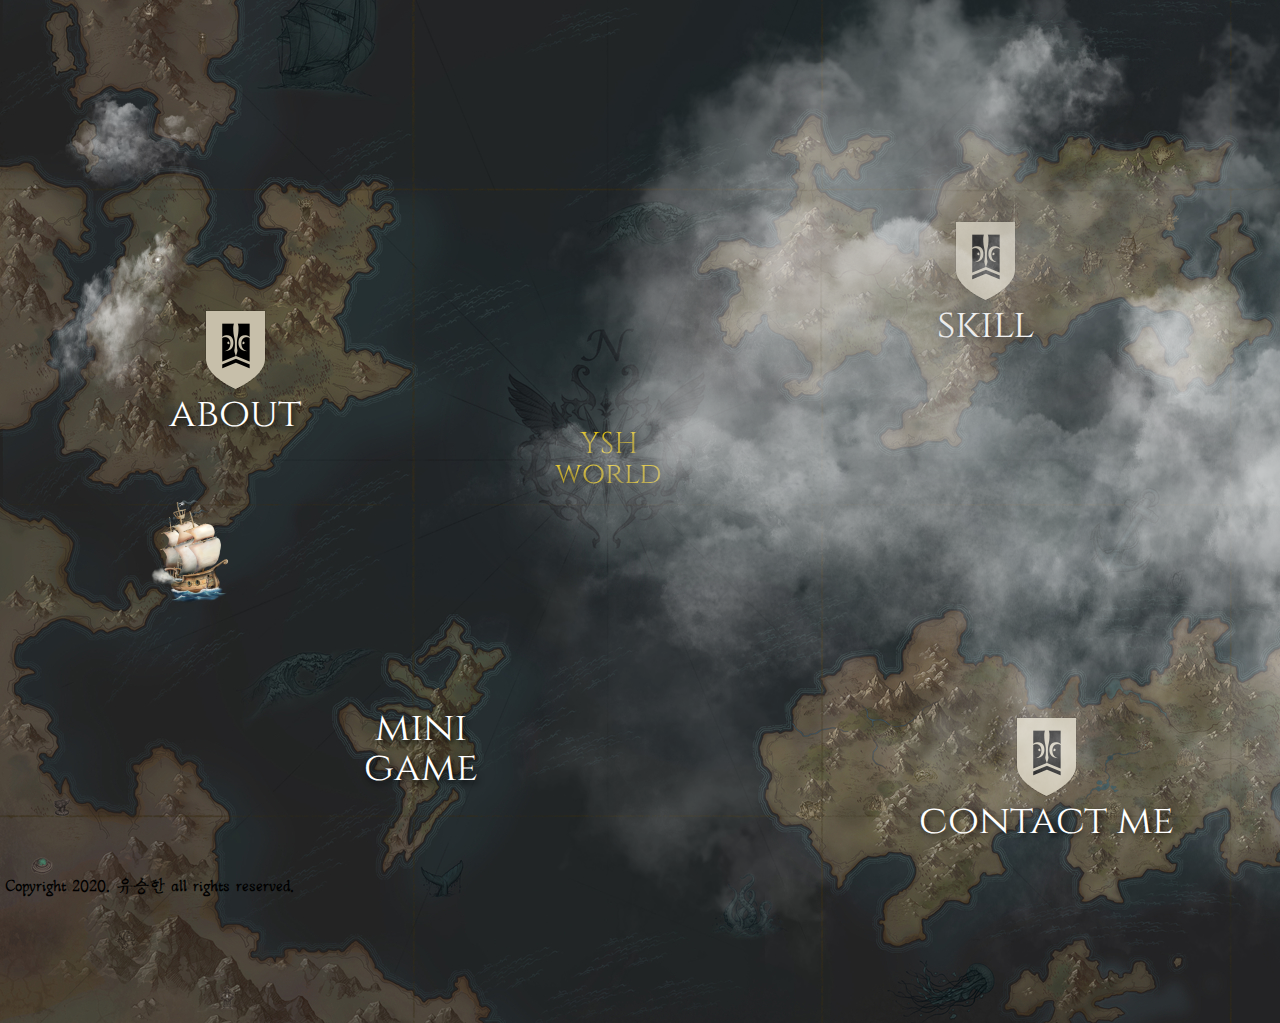
==== main.html @ fbf9bd2c "Main portfolio" ====
<!DOCTYPE html>
<html lang="ko">
<head>
  <meta charset="UTF-8">
	<meta name="viewport" content="width=device-width, initial-scale=1.0">
	<meta http-equiv="X-UA-Compatible" content="IE=9">
	<meta http-equiv="x-ua-Compatible" content="ie=edge">
	<title>유승한 포트폴리오</title>
	<link rel="stylesheet" href="css/index.css">
	<link rel="stylesheet" href="css/reset.css">
	<script src="js/jquery-3.5.1.js"></script>
</head>
<body>
	<div class="desktop">
		<div class="yoo">
			YSH<br>
			world
		</div> <!-- // yoo -->
		<div class="about_map common">
			<div class="logo">
				<div class="mark">
					<img src="img/skill_sym.png" alt="">
				</div>
				<span class="text">
					about
				</span>
			</div>
		</div> <!-- // about_map-->
		<div class="about_modal_wrap modal_wrap">
			<svg>
				<rect width="1024" height="800" fill="none">
			</svg>
			<div class="modal">
				<span class="close"></span>
				<div class="contents_text">
					<div class="real_contents_box">
						<div class="face_name_wrap">
							<div class="face">
								<div class="pin">
									<img src="img/pin.png" alt="">
								</div>
								<img src="img/me.jpg" alt="">
							</div>
							<div class="name">
								유승한<br>
								1996.09.24<br>
								강원도 춘천시
							</div>
						</div> <!-- // face_name_wrap -->
						<div>
							저는 어쩌구 저쩌구~
						</div>
					</div>
				</div> <!-- // contents_text -->
				<div class="compass">
					<img src="img/compass4.png" alt="">
				</div>
			</div> <!-- // modal -->
		</div> <!-- // about_modal_wrap -->
		<div class="skill_map common">
			<div class="logo">
				<div class="mark">
					<img src="img/skill_sym.png" alt="">
				</div>
				<span class="text">
					skill
				</span>
			</div>
		</div> <!-- // skill_map -->
		<div class="skill_modal_wrap modal_wrap">
			<div class="modal">
				<span class="close"></span>
				<div class="skill_contents contents_text">
					<div class="real_contents_box">
						<div class="html_skill skill_logo_wrap">
							<div class="skill_logo">
								<img src="img/html_logo2.png" alt="">
							</div>
							<p>시맨틱 태그 및 기타 알맞은 태그를 사용해 홈페이지의 기본 뼈대를 능숙히 설계할 수 있습니다.</p>
						</div>
						<div class="css_skill skill_logo_wrap">
							<div class="skill_logo">
								<img src="img/css_logo2.png" alt="">
							</div>
							<p>속성과 선택자를 정확히 이해하고 사용하며 미디어 쿼리를 이용한 반응형 홈페이지를 제작할 수 있습니다. 변수를 사용할 수 있습니다.</p>
						</div>
						<div class="javascript_skill skill_logo_wrap">
							<div class="skill_logo">
								<img src="img/js_logo2.png" alt="">
							</div>
							<p>기본적인 제어문, 연산자, 메소드, 프로퍼티, 객체 등을 이해하고 있으며 알맞게 활용할 수 있습니다.</p>
						</div>
						<div class="jquery_skill skill_logo_wrap">
							<div class="skill_logo">
								<img src="img/jquery_logo2.png" alt="">
							</div>
							<p>각종 선택자, 이벤트, 체이닝, 트래버싱을 이해하며 알맞게 활용할 수 있습니다.</p>
						</div>
						<div class="etc_skill skill_logo_wrap">
							<div class="skill_logo">
								<img src="img/etc_logo4.png" alt="">
							</div>
							<p>MDN, javascript.info, w3school</p>
						</div>
					</div> <!-- // real_contents_box-->
				</div> <!-- // skill_contents -->
				<div class="compass">
					<img src="img/compass4.png" alt="">
				</div>
			</div> <!-- // modal -->
		</div> <!-- // skill_modal_wrap -->
		<div class="works_map common">
			<div class="logo">
				<div class="mark">
					<img src="img/skill_sym.png" alt="">
				</div>
				<span class="text">
					works
				</span>
			</div>
		</div> <!-- // works_map -->
		<div class="works_modal_wrap modal_wrap">
			<svg>
				<rect width="1024" height="800" fill="none">
			</svg>
			<div class="modal">
				<span class="close"></span>
				<div class="works_contents contents_text">
					<div class="real_contents_box">
						<div class="pharmicell_wrap works_common">
							<div class="pharmicell_img">
								<img src="" alt="">
							</div>
							<div class="pharmicell_text">
								<p>파미셀 주식회사</p>
								<p>바이오 회사인 파미셀의 홈페이지를 리뉴얼 하였습니다.</p>
							</div>
						</div>
						<div class="youth_wrap works_common">
							<div class="youth_img">
								<img src="" alt="">
							</div>
							<div class="youth_text">
								<p>YOUTH 피부과 의원</p>
								<p>가상의 피부과 병원인 YOUTH 피부과의 홈페이지를 만들었습니다.</p>
							</div>
						</div>
						<div class="restaurant_wrap works_common">
							<div class="restaurant_img">
								<img src="" alt="">
							</div>
							<div class="restaurant_text">
								<p>레스토랑 제목</p>
								<p>레스토랑 내용</p>
							</div>
						</div>
					</div> <!-- // real_contents_box -->
				</div> <!-- // works_contents -->
				<div class="compass">
					<img src="img/compass4.png" alt="">
				</div>
			</div> <!-- // modal -->
		</div> <!-- // works_modal_wrap -->
		<div class="contact_map common">
			<div class="logo">
				<div class="mark">
					<img src="img/skill_sym.png" alt="">
				</div>
				<span class="text">
					contact me
				</span>
			</div>
		</div> <!-- // contact_map -->
		<div class="contact_modal_wrap modal_wrap">
			<div class="modal">
				<span class="close"></span>
				<div class="contact_contents contents_text">
					<div class="real_contents_box">
						<a href="tel:010-3569-9531">
							<div class="contact_contents_imgbox">
								<img src="img/call_icon.png" alt="">
							</div>
							<span>010-3569-9531</span>
						</a>
						<a href="mailto:ushan24@naver.com">
							<div class="contact_contents_imgbox">
								<img src="img/email_icon.png" alt="">
							</div>
							<span>ushan24@naver.com</span>
						</a>
					</div>
				</div>
				<div class="compass">
					<img src="img/compass4.png" alt="">
				</div>
			</div> <!-- // modal-->
		</div> <!-- // contact_modal_wrap -->
		<div class="minigame_map common">
			<div class="logo">
				<span class="text">
					mini<br>game
				</span>
			</div>
		</div> <!-- // minigame_map -->
		<div class="minigame_modal_wrap modal_wrap">
			<div class="modal">
				<span class="close"></span>
				<div class="minigame_contents contents_text">
					<div class="mole_game">
						<div>
							<img src="" alt="">
						</div>
						<p>두더지잡기</p>
					</div>
					<div class="updown_game">
						<div>
							<img src="" alt="">
						</div>
						<p>업다운</p>
					</div>
					<div class="maze_game">
						<div>
							<img src="" alt="">
						</div>
						<p>미로탈출</p>
					</div>
				</div>
				<div class="compass">
					<img src="img/compass4.png" alt="">
				</div>
			</div> <!-- // modal -->
		</div> <!-- // minigame_modal_wrap -->
		<div class="cloud cloud1">
			<img src="img/cloud4.png" alt="">
		</div>
		<div class="cloud cloud2">
			<img src="img/cloud5.png" alt="">
		</div>
		<div class="cloud cloud3">
			<img src="img/cloud6.png" alt="">
		</div>
		<div class="cloud cloud4">
			<img src="img/cloud4.png" alt="">
		</div>
		<div class="cloud cloud5">
			<img src="img/cloud5.png" alt="">
		</div>
		<div class="cloud cloud6">
			<img src="img/cloud6.png" alt="">
		</div>
		<div class="shark">
			<img src="img/shark.png" alt="">
		</div>
		<div class="ship">
			<img src="img/ship.png" alt="">
		</div>
		<p class="copy">Copyright 2020. 유승한 all rights reserved.</p>
	</div> <!--// desktop html-->
	<!-- phone & tablet html -->
	<div class="phone_tablet">
		<div class="phone_tablet_wrap">
			<div class="alert">
				<p>본 사이트는 PC 크롬브라우저로 보는 것을 권장합니다.</p>
				<span>
					<img src="img/alert_close_btn.png" alt="">
				</span>
			</div> <!-- // alert -->
			<section class="m_intro">
				<h2>인트로영역</h2>
				인트로영역
			</section>
			<section class="m_about">
				<h2>about 섹션</h2>
				<h3>About</h3>
				<div class="m_about_face_wrap">
					<div class="m_about_face">
						<img src="img/me.JPG" alt="">
					</div>
					<div class="m_about_face_text">
						유승한<br>
						1996.09.24<br>
						강원도 춘천시 거주
					</div>
				</div>
				<div class="m_about_text_wrap">
					<p>아아</p>
					<p>아아</p>
					<p>아아</p>
					<p>아아</p>
				</div>
				<div class="scope">
					<img src="img/scope2.png" alt="">
				</div>
			</section> <!-- // about-->
			<section class="m_skill">
				<h2>skill 섹션</h2>
				<h3>Skill</h3>
				<div class="m_skill_contents_wrap">
					<div class="m_skill_contents_icon">
						<img src="img/html_logo.png" alt="">
					</div>
					<div class="m_skill_contents_text">
						<p>시맨틱 태그 및 기타 알맞은 태그를 사용해 홈페이지의 기본 뼈대를 능숙히 설계할 수 있습니다.</p>
					</div>
				</div>
				<div class="m_skill_contents_wrap">
					<div class="m_skill_contents_icon">
						<img src="img/css_logo.png" alt="">
					</div>
					<div class="m_skill_contents_text">
						<p>속성과 선택자를 정확히 이해하고 사용하며 미디어 쿼리를 이용한 반응형 홈페이지를 제작할 수 있습니다. 변수를 사용할 수 있습니다.</p>
					</div>
				</div>
				<div class="m_skill_contents_wrap">
					<div class="m_skill_contents_icon">
						<img src="img/js_logo.png" alt="">
					</div>
					<div class="m_skill_contents_text">
						<p>기본적인 제어문, 연산자, 메소드, 프로퍼티, 객체 등을 이해하고 있으며 알맞게 활용할 수 있습니다.</p>
					</div>
				</div>
				<div class="m_skill_contents_wrap">
					<div class="m_skill_contents_icon">
						<img src="img/jquery_logo.png" alt="">
					</div>
					<div class="m_skill_contents_text">
						<p>각종 선택자, 이벤트, 체이닝, 트래버싱을 이해하며 알맞게 활용할 수 있습니다.</p>
					</div>
				</div>
				<div class="m_skill_contents_wrap">
					<div class="m_skill_contents_icon">
						<img src="img/etc_logo3.png" alt="">
					</div>
					<div class="m_skill_contents_text">
						<p>git 사용 가능</p>
					</div>
				</div>
			</section> <!-- // skill -->
			<section class="m_works">
				<h2>works 섹션</h2>
				<h3>Works</h3>
				<div class="m_works_contents_wrap">
					<div class="m_works_contents_img">
						<img src="http://placehold.it/400x400" alt="">
					</div>
					<div class="m_works_contents_text">
						파미셀
					</div>
				</div>
				<div class="m_works_contents_wrap">
					<div class="m_works_contents_text">
						YOUTH
					</div>
					<div class="m_works_contents_img">
						<img src="http://placehold.it/400x400" alt="">
					</div>
				</div>
				<div class="m_works_contents_wrap">
					<div class="m_works_contents_img">
						<img src="http://placehold.it/400x400" alt="">
					</div>
					<div class="m_works_contents_text">
						레스토랑
					</div>
				</div>
			</section> <!-- // works -->
			<section class="m_contact">
				<h2>contact 섹션</h2>
				<h3>Contact Me</h3>
				<div class="m_contact_contents_wrap">
					<a href="tel:010-3569-9531">
						<div class="m_contact_contents_imgbox">
							<img src="img/call_icon.png" alt="">
						</div>
						<span>010-3569-9531</span>
					</a>
					<a href="mailto:ushan24@naver.com">
						<div class="m_contact_contents_imgbox">
							<img src="img/email_icon.png" alt="">
						</div>
						<span>ushan24@naver.com</span>
					</a>
				</div>
			</section> <!-- // contact -->
			<section class="m_footer">
				<h2>푸터영역</h2>
				<p>감사합니다</p>
				<p>Copyright 2020. 유승한 all rights reserved.</p>
				<div class="book_pen">
					<img src="img/book_pen2.png" alt="">
				</div>
			</section>
		</div> <!-- // phone_tablet_wrap-->
	</div>
	<!-- // phone & tablet html -->
<script src="js/index.js"></script>
</body>
</html>
---- css/index.css ----
@charset 'utf-8';
.phone_tablet {
  display: none;
}
html, body {
  background: url(../img/realmap.png) no-repeat;
  overflow: hidden;
}
.yoo {
  position: absolute;
  top: 429px;
  left: 555px;
  font-size: 30px;
  text-align: center;
  text-shadow: 2px 3px 5px #000;
  background: linear-gradient(90deg, #ffd700, #ccac00, #6e5d00);
  background-size: 600% 600%;
  background-clip: text;
  -webkit-background-clip: text;
  color: transparent;
  cursor: default;
  transition: 1s;
  animation: textani 3s ease infinite;
}
.yoo:hover {
  transform: scaleX(-1) scaleY(-1);
}
@keyframes textani {
  0% { background-position:0% 50%; }
  50% { background-position:100% 50%; }
  100% { background-position:0% 50%; }
}
/* 각 맵의 이미지와 위치 */
.about_map {
  background: url(../img/aboutme.png) no-repeat;
  top: 173px;
  left: 59px;
  width: 352px;
  height: 398px;
}
.skill_map {
  background: url(../img/skill.png) no-repeat;
  width: 574px;
  height: 334px;
  top: 116px;
  left: 698px;
}
.works_map {
  background: url(../img/works.png) no-repeat;
  width: 361px;
  height: 587px;
  top: 221px;
  left: 1559px;
}
.contact_map {
  background: url(../img/contact.png) no-repeat;
  width: 574px;
  height: 336px;
  top: 611px;
  left: 759px;
}
.minigame_map {
  background: url(../img/minigame.png) no-repeat;
  width: 164px;
  height: 249px;
  top: 623px;
  left: 339px;
}
/* 각 맵의 텍스트와 로고 */
.yoo, .common .text {
  font-family: 'Cinzel'
}
.common {
  position: absolute;
  cursor: pointer;
  transition: .3s;
  display: flex;
  justify-content: center;
  align-items: center;
}
.common:hover {
  -webkit-filter: brightness(130%);
  filter: brightness(130%);
}
.common:hover .logo {
  transform: translateY(-10px);
}
.common .logo {
  text-align: center;
  transition: .3s;
}
.common .logo .text {
  color: #fff;
  text-shadow: 2px 3px 6px #000;
  font-size: 40px;
}
/* 모달 공통 속성 */
.close {
  position: absolute;
  top: 5px;
  left: -37px;
  cursor: pointer;
  background: url(../img/close.png);
  width: 32px;
  height: 32px;
}
.compass {
  position: absolute;
  bottom: 0;
  right: -100px;
  width: 300px;
  height: 300px;
  z-index: 6;
}
.compass img {
  width: 100%;
  height: 100%;
  transform: rotate(120deg);
}
.modal_wrap {
  position: fixed;
  top: 0;
  left: 0;
  width: 100%;
  height: 100%;
  z-index: 3;
  transform: scale(0);
  -ms-transform: scale(0);
}
.about_modal_wrap.modal_wrap_open, .works_modal_wrap.modal_wrap_open {
  transform: scale(1);
  -ms-transform: scale(1);
  animation: mwOpen 1s forwards;
}
@keyframes mwOpen{
  100% {background: rgba(0, 0, 0, 0.5);}
}
.about_modal_wrap.modal_wrap_close, .works_modal_wrap.modal_wrap_close { 
  transform: scale(1);
  animation: mwClose 1s .7s forwards;
  background: rgba(0, 0, 0, 0.5);
}
@keyframes mwClose {
  99.9% { transform: scale(1);}
  100% { background: transparent; transform: scale(0);}
}
.modal {
  position: fixed;
  top: 50%;
  left: 50%;
  transform: translate(-50%, -50%);
  font-size: 20px;
  width: 1024px;
  height: 800px;
  background: url(../img/modalback3.png) no-repeat center;
  z-index: 5;
  opacity: 0;
  line-height: 1.5;
}
.modal.modalOpen {
  top: 50%;
  left: 50%;
  transform: translate(-50%, -50%) scale(1);
  animation: onModal .5s .7s forwards;
}
@keyframes onModal {
  /*from {}*/
  to { opacity: 1;}
}
.contents_text {
  padding: 75px 70px;
}
.real_contents_box {
  width: 100%;
  height: 650px;
  overflow-y: scroll;
}
.about_modal_wrap svg, .works_modal_wrap svg {
  position: fixed;
  top: 50%;
  left: 50%;
  transform: translate(-50%, -50%);
  width: 1024px;
  height: 800px;
  z-index: 4;
}
.about_modal_wrap svg rect, .works_modal_wrap svg rect {
  stroke: #fff;
  stroke-width: 3px;
  stroke-dasharray: 3648;
  stroke-dashoffset: 3648;
}
.modal_wrap.svgOpen svg rect {
  animation: drawing .7s forwards;
}
@keyframes drawing {
  0% { stroke-dashoffset: 3648; }
  90% { stroke-dashoffset: 0; stroke-width: 3px;}
  100% { stroke-dashoffset: 0; stroke-width: 0;}
}
.modal_wrap.svgClose svg rect {
  animation: erasing .7s forwards;
}
@keyframes erasing {
  0% { stroke-dashoffset: 0; stroke-width: 3px;}
  90% { stroke-dashoffset: 3648; stroke-width: 3px;}
  100% { stroke-dashoffset: 3648; stroke-width: 0;}
}
.skill_modal_wrap.modal_wrap_open2, .contact_modal_wrap.modal_wrap_open2 {
  background: rgba(0, 0, 0, 0.5);
  transform: scale(1);
  animation: unfolding .7s;
}
@keyframes unfolding {
  0% { width: 0%; transform: scaleY(0.01);}
  50% { width: 100%; transform: scaleY(0.01);}
  100% { width: 100%; transform: scaleY(1);}
}
.skill_modal_wrap.modal_wrap_close2, .contact_modal_wrap.modal_wrap_close2 {
  background: rgba(0, 0, 0, 0.5);
  animation: folding .7s;
}
@keyframes folding {
  0% { width: 100%; transform: scaleY(1);}
  50% { width: 100%; transform: scaleY(0.01);}
  99.9% { background: rgba(0, 0, 0, 0.5);}
  100% { width: 0%; transform: scaleY(0.01); background: transparent;}
}
/* about */
.face_name_wrap {
  width: 100%;
  height: 300px;
  display: flex;
  justify-content: center;
  align-items: center;
}
.face {
  width: 200px;
  height: 200px;
  margin-right: 100px;
  position: relative;
}
.face .pin {
  position: absolute;
  top: 0;
  left: -10px;
  width: 50px;
  height: 50px;
  z-index: 6;
}
.face .pin img {
  width: 100%;
  cursor: pointer;
}
.face > img {
  width: 100%;
  height: 100%;
  object-fit: cover;
  filter: sepia(20%);
  box-shadow: 1px 1px 5px #333;
  transform-origin: 10% 10%;
}
.face.swing > img {
  animation: faceSwing 2s ease-in-out 1s forwards;
}
@keyframes faceSwing {
  20% { transform: rotate(60deg);}
  40% { transform: rotate(30deg);}
  60% { transform: rotate(50deg);}
  80% { transform: rotate(40deg);}
  100% { transform: rotate(45deg);}
}
/* skill */
.skill_logo_wrap {
  display: flex;
  align-items: center;
  justify-content: center;
  padding: 10px 0;
}
.skill_logo {
  width: 20%;
  height: 150px;
  display: flex;
  align-items: center;
  justify-content: center;
}
.skill_logo_wrap p {
  width: 80%;
  word-break: keep-all;
}
/* contact */
.contact_contents .real_contents_box {
  display: flex;
  justify-content: space-around;
  align-items: center;
}
.contact_contents .real_contents_box a {
  display: block;
}
.contact_contents_imgbox {
  width: 64px;
  height: 64px;
  margin: auto;
  margin-bottom: 20px;
}
.contact_contents_imgbox img {
  width: 100%;
  height: 100%;
}
/* minigame */
.minigame_modal_wrap.modal_wrap_open3 {
  transform: scale(1);
  background: rgba(0, 0, 0, 0.5);
  animation: fadeIn 1s forwards;
}
@keyframes fadeIn {
  from { opacity: 0;}
  to { opacity: 1;}
}
.minigame_modal_wrap.modal_wrap_close3 {
  transform: scale(1);
  background: rgba(0, 0, 0, 0.5);
  animation: fadeOut 1s forwards;
}
@keyframes fadeOut {
  0% { opacity: 1;}
  80% { opacity: 1;}
  99.9% { transform: scale(1);}
  100% { opacity: 0; transform: scale(0);}
}
.minigame_modal_wrap .modal {
  background: url('../img/zzz.png') no-repeat;
}
.minigame_modal_wrap .modal.minigameOpen {
  animation: minigame 1s forwards;
  opacity: 1;
}
@keyframes minigame {
  0% { transform: translate(-50%, -50%) scaleX(0.01);}
  20% { transform: translate(-50%, -50%) scaleX(0.01);}
  100% { transform: translate(-50%, -50%) scaleX(1);}
}
.minigame_modal_wrap .modal.minigameClose {
  opacity: 1;
  animation: minigameoff 1s forwards;
}
@keyframes minigameoff {
  0% { transform: translate(-50%, -50%) scaleX(1);}
  80% { transform: translate(-50%, -50%) scaleX(0.01);}
  99.9% { opacity: 1;}
  100% { transform: translate(-50%, -50%) scaleX(0.01);}
}
/* cloud */
.cloud {
  position: absolute;
  z-index: 2;
  pointer-events: none;
}
.cloud img {
  width: 100%;
  height: 100%;
  opacity: .7;
}
.cloud1, .cloud2, .cloud3 {
  width: 200px;
  height: 200px;
}
.cloud4, .cloud5, .cloud6 {
  width: 1237px;
  height: 1098px;
}
/* shark */
.shark {
  width: 100px;
  height: 100px;
  position: absolute;
  left: 1500px;
  top: 150px;
  overflow: hidden;
}
.shark img {
  width: 100%;
  height: 100%;
  transform: translateY(100%);
  transition: 1s;
}
.shark:hover img {
  transform: translateY(0);
}
/* ship */
.ship {
  width: 90px;
  height: 90px;
  position: absolute;
  z-index: 1;
  top: 500px;
  left: 150px;
  animation: ship 120s linear infinite;
}
.ship img {
  width: 100%;
}
@keyframes ship {
  25% { transform: translate(600px, -50px) scaleX(1);}
  49.9% { transform: translate(1450px, 0) scaleX(1);}
  50% { transform: translate(1450px, 0) scaleX(-1);}
  75% { transform: translate(600px, -50px) scaleX(-1);}
  99.9% {transform: translate(0, 0) scaleX(-1);}
  100% { transform: translate(0, 0) scaleX(1);}
}
.copy {
  position: absolute;
  bottom: 5px;
  left: 5px;
}
/* 데스크탑일때만 스크롤바 변경 */
@media (min-width: 1024px) { 
  ::-webkit-scrollbar {
    width: 5px;
  }
  ::-webkit-scrollbar-thumb {
    background: brown;
  }
}
/* tablet */
@media (max-width: 1023px) {
  .desktop { display: none;}
  html, body, div, span, h1, h2, h3, h4, p, a, address, img,
  ol, ul, li, footer, header, menu, nav {
    font-family: '맑은 고딕', 'sasn-serif'!important;
    font-weight: normal!important;
  }
  html, body {
    width: 100%;
    overflow-x: hidden;
    overflow-y: auto;
    background: #fff;
  }
  .yoo, .ship, .cloud {
    display: none;
  }
  .phone_tablet {
    display: block;
    line-height: 1.5;
  }
  section {
    padding: 30px;
  }
  section h2 { display: none;}
  section > h3 {
    text-align: center;
    font-size: 48px;
    padding: 50px 0;
  }
  .alert {
    padding: 10px;
    background: #eee;
    text-align: center;
    position: fixed;
    top: 0;
    left: 0;
    width: 100vw;
    font-size: 12px;
  }
  .alert span {
    width: 16px;
    height: 16px;
    position: absolute;
    top: 10px;
    right: 5%;
    cursor: pointer;
  }
  /* m_about */
  .m_about {
    position: relative;
  }
  .m_about_face_wrap {
    display: flex;
    justify-content: center;
    align-items: center;
  }
  .m_about_face {
    width: 100px;
    height: 100px;
    margin-right: 50px;
  }
  .m_about_face img {
    width: 100%;
    height: 100%;
    object-fit: cover;
    border-radius: 50%;
  }
  .m_about_text_wrap {
    padding: 30px;
  }
  .m_about_face_text {
    padding: 30px;
  }
  .scope {
    position: absolute;
    right: 0;
    bottom: 0
  }
  .scope img {
    width: 100%;
    height: 100%;
  }
  /* m_skill */
  .m_skill_contents_wrap {
    display: flex;
    padding: 30px;
    height: 180px;
    opacity: 0;
    transform: translateY(100%);
    transition: 1s;
  }
  .m_skill_contents_wrap.upup {
    opacity: 1;
    transform: translateY(0);
  }
  .m_skill_contents_icon {
    width: 30%;
    display: flex;
    justify-content: center;
    align-items: center;
  }
  .m_skill_contents_text {
    width: 70%;
    display: flex;
    align-items: center;
    font-size: 20px;
    word-break: keep-all;
  }
  /* m_works */
  .m_works_contents_wrap {
    padding: 30px;
    display: flex;
    opacity: 0;
    transition: 1s;
  }
  .m_works_contents_wrap:nth-of-type(odd) {
    transform: translateX(-100%);
  }
  .m_works_contents_wrap:nth-of-type(even) {
    transform: translateX(100%);
  }
  .m_works_contents_wrap.sideMove {
    transform: translateX(0);
    opacity: 1;
  }
  .m_works_contents_img {
    height: 300px;
    width: 50%;
  }
  .m_works_contents_img img {
    width: 100%;
    height: 100%;
  }
  .m_works_contents_text {
    width: 50%;
    padding: 30px;
  }
  /* m_contact */
  .m_contact_contents_wrap {
    display: flex;
  }
  .m_contact_contents_wrap > a {
    display: block;
    width: 50%;
    text-align: center;
  }
  .m_contact_contents_imgbox {
    margin-bottom: 10px;
  }
  .m_footer {
    height: 150px;
    display: flex;
    flex-direction: column;
    justify-content: center;
    position: relative;
  }
  .m_footer p {
    text-align: center;
    font-size: 30px;
  }
  .m_footer p:nth-of-type(2) {
    font-size: 10px;
    margin-top: 30px;
  }
  .book_pen {
    position: absolute;
    z-index: -1;
    right: 0;
    bottom: 0;
    transform: scaleX(-1)
  }
  .book_pen img {
    width: 100%;
    height: 100%;
  }
}
/* phone */
@media (max-width: 767px) {

}
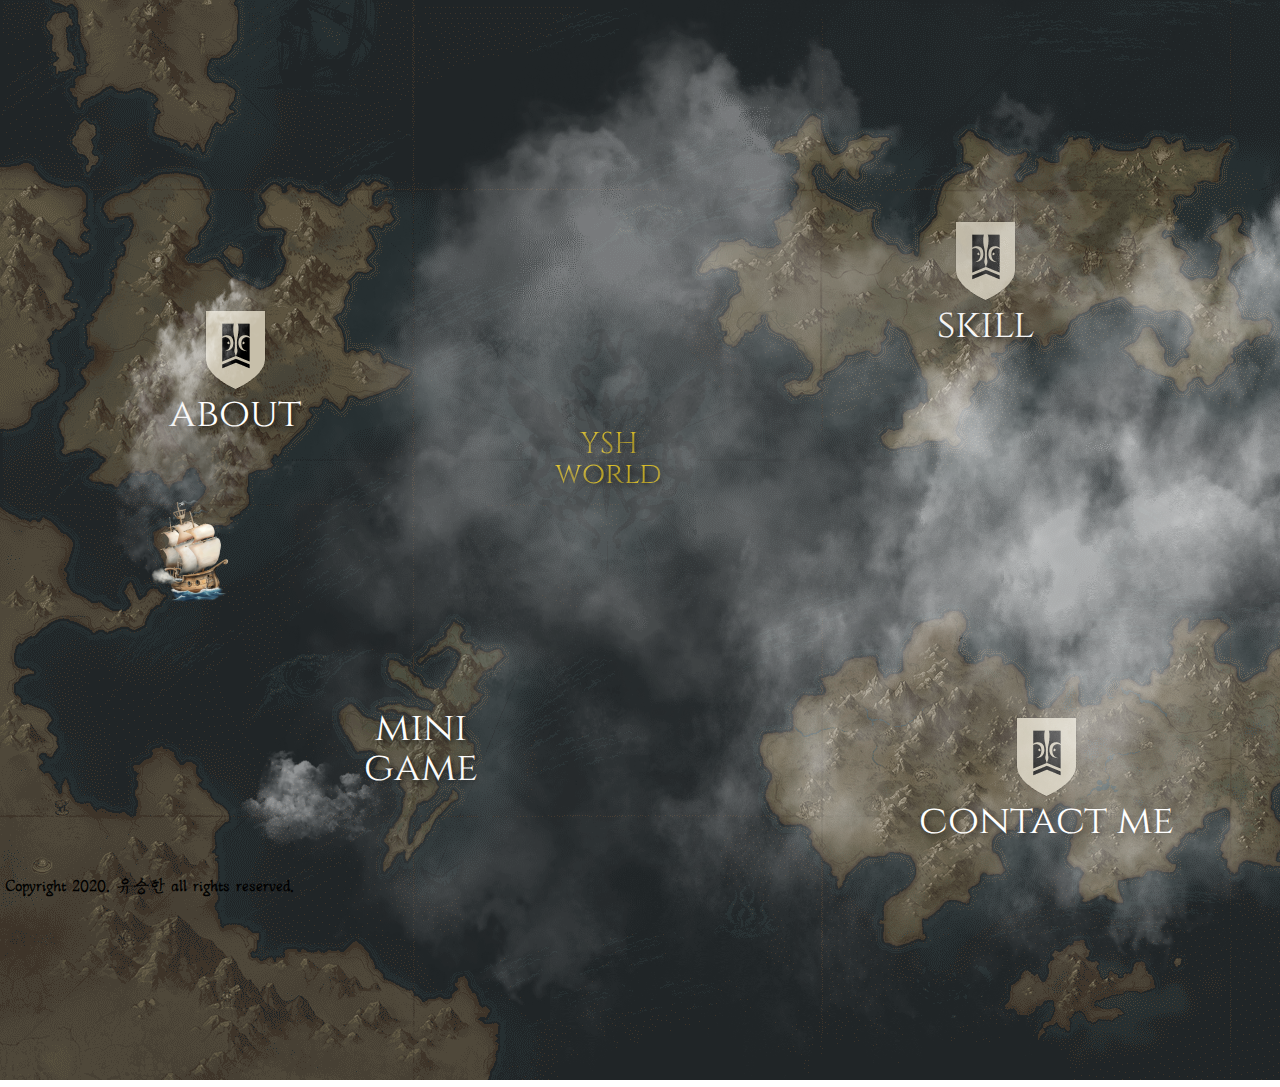
==== commit 6061cd12: "20200608 메인 포트폴리오" ====
--- a/main.html
+++ b/main.html
@@ -265,6 +265,9 @@
 					<img src="img/alert_close_btn.png" alt="">
 				</span>
 			</div> <!-- // alert -->
+			<div class="top_nightsky">
+				<img src="img/nightsky.png" alt="">
+			</div>
 			<section class="m_intro">
 				<h2>인트로영역</h2>
 				인트로영역
@@ -283,10 +286,8 @@
 					</div>
 				</div>
 				<div class="m_about_text_wrap">
-					<p>아아</p>
-					<p>아아</p>
-					<p>아아</p>
-					<p>아아</p>
+					<p>dd
+					</p>
 				</div>
 				<div class="scope">
 					<img src="img/scope2.png" alt="">
@@ -332,7 +333,7 @@
 						<img src="img/etc_logo3.png" alt="">
 					</div>
 					<div class="m_skill_contents_text">
-						<p>git 사용 가능</p>
+						<p>음...</p>
 					</div>
 				</div>
 			</section> <!-- // skill -->
@@ -386,8 +387,8 @@
 				<h2>푸터영역</h2>
 				<p>감사합니다</p>
 				<p>Copyright 2020. 유승한 all rights reserved.</p>
-				<div class="book_pen">
-					<img src="img/book_pen2.png" alt="">
+				<div class="nightsky">
+					<img src="img/nightsky.png" alt="">
 				</div>
 			</section>
 		</div> <!-- // phone_tablet_wrap-->
--- a/css/index.css
+++ b/css/index.css
@@ -461,6 +461,7 @@
     left: 0;
     width: 100vw;
     font-size: 12px;
+    z-index: 9999;
   }
   .alert span {
     width: 16px;
@@ -470,6 +471,15 @@
     right: 5%;
     cursor: pointer;
   }
+  .top_nightsky {
+    position: absolute;
+    top: -300px;
+    left: 0;
+  }
+  .top_nightsky img {
+    transform: rotate(180deg);
+    display: block;
+  }
   /* m_about */
   .m_about {
     position: relative;
@@ -493,17 +503,20 @@
   .m_about_text_wrap {
     padding: 30px;
   }
+  .m_about_text_wrap p {
+    padding: 0 20px;
+  }
   .m_about_face_text {
     padding: 30px;
   }
   .scope {
     position: absolute;
-    right: 0;
-    bottom: 0
+    right: -10%;
+    bottom: 30%;
   }
   .scope img {
-    width: 100%;
-    height: 100%;
+    width: 50%;
+    height: 50%;
   }
   /* m_skill */
   .m_skill_contents_wrap {
@@ -537,6 +550,8 @@
     display: flex;
     opacity: 0;
     transition: 1s;
+    position: relative;
+    z-index: 1;
   }
   .m_works_contents_wrap:nth-of-type(odd) {
     transform: translateX(-100%);
@@ -561,8 +576,14 @@
     padding: 30px;
   }
   /* m_contact */
+  .m_contact h3 {
+    position: relative;
+    z-index: 1;
+  }
   .m_contact_contents_wrap {
     display: flex;
+    position: relative;
+    z-index: 1;
   }
   .m_contact_contents_wrap > a {
     display: block;
@@ -582,24 +603,50 @@
   .m_footer p {
     text-align: center;
     font-size: 30px;
+    color: #fff;
+    position: relative;
+    z-index: 10;
   }
   .m_footer p:nth-of-type(2) {
     font-size: 10px;
     margin-top: 30px;
   }
-  .book_pen {
+  .nightsky {
     position: absolute;
-    z-index: -1;
-    right: 0;
     bottom: 0;
-    transform: scaleX(-1)
-  }
-  .book_pen img {
-    width: 100%;
-    height: 100%;
+    left: 0;
+  }
+  .nightsky img {
+    display: block;
   }
 }
 /* phone */
 @media (max-width: 767px) {
-
+  .scope {
+    right: -25%;
+    bottom: 50%;
+  }
+  .m_skill_contents_icon img {
+    width: 70%;
+    height: 70%;
+  }
+  .m_skill_contents_text {
+    font-size: 12px;
+    padding-left: 10px;
+  }
+  .m_works_contents_wrap {
+    flex-direction: column;
+  }
+  .m_works_contents_img {
+    width: 100%;
+  }
+  .m_works_contents_text {
+    width: 100%;
+    padding: 0;
+    padding-top: 20px;
+    font-size: 12px;
+  }
+  .m_works_contents_wrap:nth-of-type(2) {
+    flex-direction: column-reverse;
+  }
 }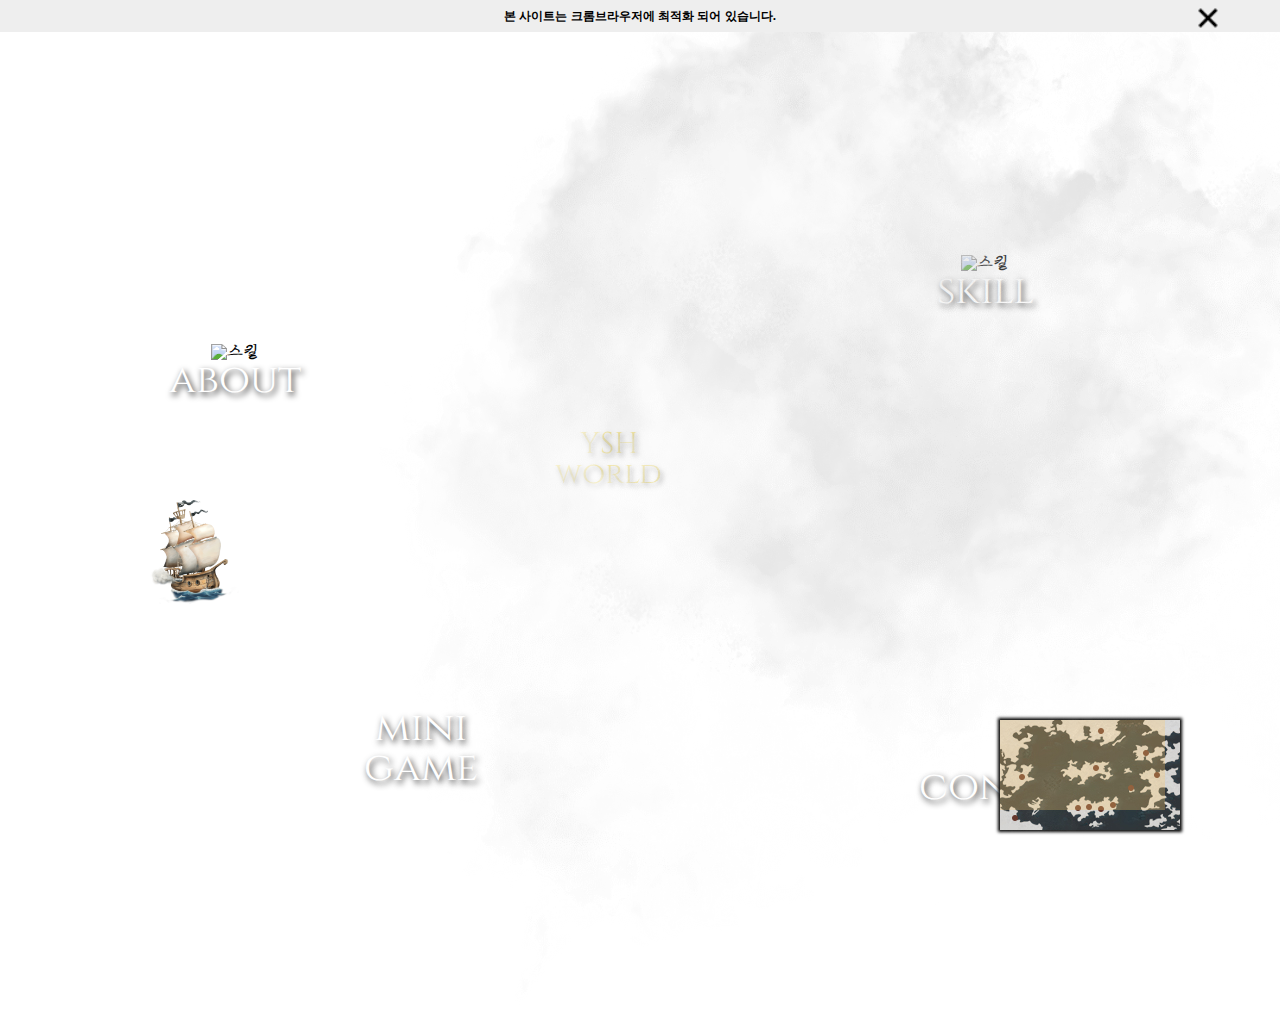
==== commit 6cdb559f: "v1.1.0" ====
--- a/main.html
+++ b/main.html
@@ -1,399 +1,680 @@
 <!DOCTYPE html>
 <html lang="ko">
-<head>
-  <meta charset="UTF-8">
-	<meta name="viewport" content="width=device-width, initial-scale=1.0">
-	<meta http-equiv="X-UA-Compatible" content="IE=9">
-	<meta http-equiv="x-ua-Compatible" content="ie=edge">
-	<title>유승한 포트폴리오</title>
-	<link rel="stylesheet" href="css/index.css">
-	<link rel="stylesheet" href="css/reset.css">
-	<script src="js/jquery-3.5.1.js"></script>
-</head>
-<body>
-	<div class="desktop">
-		<div class="yoo">
-			YSH<br>
-			world
-		</div> <!-- // yoo -->
-		<div class="about_map common">
-			<div class="logo">
-				<div class="mark">
-					<img src="img/skill_sym.png" alt="">
-				</div>
-				<span class="text">
-					about
-				</span>
-			</div>
-		</div> <!-- // about_map-->
-		<div class="about_modal_wrap modal_wrap">
-			<svg>
-				<rect width="1024" height="800" fill="none">
-			</svg>
-			<div class="modal">
-				<span class="close"></span>
-				<div class="contents_text">
-					<div class="real_contents_box">
-						<div class="face_name_wrap">
-							<div class="face">
-								<div class="pin">
-									<img src="img/pin.png" alt="">
-								</div>
-								<img src="img/me.jpg" alt="">
-							</div>
-							<div class="name">
-								유승한<br>
-								1996.09.24<br>
-								강원도 춘천시
-							</div>
-						</div> <!-- // face_name_wrap -->
-						<div>
-							저는 어쩌구 저쩌구~
-						</div>
-					</div>
-				</div> <!-- // contents_text -->
-				<div class="compass">
-					<img src="img/compass4.png" alt="">
-				</div>
-			</div> <!-- // modal -->
-		</div> <!-- // about_modal_wrap -->
-		<div class="skill_map common">
-			<div class="logo">
-				<div class="mark">
-					<img src="img/skill_sym.png" alt="">
-				</div>
-				<span class="text">
-					skill
-				</span>
-			</div>
-		</div> <!-- // skill_map -->
-		<div class="skill_modal_wrap modal_wrap">
-			<div class="modal">
-				<span class="close"></span>
-				<div class="skill_contents contents_text">
-					<div class="real_contents_box">
-						<div class="html_skill skill_logo_wrap">
-							<div class="skill_logo">
-								<img src="img/html_logo2.png" alt="">
-							</div>
-							<p>시맨틱 태그 및 기타 알맞은 태그를 사용해 홈페이지의 기본 뼈대를 능숙히 설계할 수 있습니다.</p>
-						</div>
-						<div class="css_skill skill_logo_wrap">
-							<div class="skill_logo">
-								<img src="img/css_logo2.png" alt="">
-							</div>
-							<p>속성과 선택자를 정확히 이해하고 사용하며 미디어 쿼리를 이용한 반응형 홈페이지를 제작할 수 있습니다. 변수를 사용할 수 있습니다.</p>
-						</div>
-						<div class="javascript_skill skill_logo_wrap">
-							<div class="skill_logo">
-								<img src="img/js_logo2.png" alt="">
-							</div>
-							<p>기본적인 제어문, 연산자, 메소드, 프로퍼티, 객체 등을 이해하고 있으며 알맞게 활용할 수 있습니다.</p>
-						</div>
-						<div class="jquery_skill skill_logo_wrap">
-							<div class="skill_logo">
-								<img src="img/jquery_logo2.png" alt="">
-							</div>
-							<p>각종 선택자, 이벤트, 체이닝, 트래버싱을 이해하며 알맞게 활용할 수 있습니다.</p>
-						</div>
-						<div class="etc_skill skill_logo_wrap">
-							<div class="skill_logo">
-								<img src="img/etc_logo4.png" alt="">
-							</div>
-							<p>MDN, javascript.info, w3school</p>
-						</div>
-					</div> <!-- // real_contents_box-->
-				</div> <!-- // skill_contents -->
-				<div class="compass">
-					<img src="img/compass4.png" alt="">
-				</div>
-			</div> <!-- // modal -->
-		</div> <!-- // skill_modal_wrap -->
-		<div class="works_map common">
-			<div class="logo">
-				<div class="mark">
-					<img src="img/skill_sym.png" alt="">
-				</div>
-				<span class="text">
-					works
-				</span>
-			</div>
-		</div> <!-- // works_map -->
-		<div class="works_modal_wrap modal_wrap">
-			<svg>
-				<rect width="1024" height="800" fill="none">
-			</svg>
-			<div class="modal">
-				<span class="close"></span>
-				<div class="works_contents contents_text">
-					<div class="real_contents_box">
-						<div class="pharmicell_wrap works_common">
-							<div class="pharmicell_img">
-								<img src="" alt="">
-							</div>
-							<div class="pharmicell_text">
-								<p>파미셀 주식회사</p>
-								<p>바이오 회사인 파미셀의 홈페이지를 리뉴얼 하였습니다.</p>
-							</div>
-						</div>
-						<div class="youth_wrap works_common">
-							<div class="youth_img">
-								<img src="" alt="">
-							</div>
-							<div class="youth_text">
-								<p>YOUTH 피부과 의원</p>
-								<p>가상의 피부과 병원인 YOUTH 피부과의 홈페이지를 만들었습니다.</p>
-							</div>
-						</div>
-						<div class="restaurant_wrap works_common">
-							<div class="restaurant_img">
-								<img src="" alt="">
-							</div>
-							<div class="restaurant_text">
-								<p>레스토랑 제목</p>
-								<p>레스토랑 내용</p>
-							</div>
-						</div>
-					</div> <!-- // real_contents_box -->
-				</div> <!-- // works_contents -->
-				<div class="compass">
-					<img src="img/compass4.png" alt="">
-				</div>
-			</div> <!-- // modal -->
-		</div> <!-- // works_modal_wrap -->
-		<div class="contact_map common">
-			<div class="logo">
-				<div class="mark">
-					<img src="img/skill_sym.png" alt="">
-				</div>
-				<span class="text">
-					contact me
-				</span>
-			</div>
-		</div> <!-- // contact_map -->
-		<div class="contact_modal_wrap modal_wrap">
-			<div class="modal">
-				<span class="close"></span>
-				<div class="contact_contents contents_text">
-					<div class="real_contents_box">
-						<a href="tel:010-3569-9531">
-							<div class="contact_contents_imgbox">
-								<img src="img/call_icon.png" alt="">
-							</div>
-							<span>010-3569-9531</span>
-						</a>
-						<a href="mailto:ushan24@naver.com">
-							<div class="contact_contents_imgbox">
-								<img src="img/email_icon.png" alt="">
-							</div>
-							<span>ushan24@naver.com</span>
-						</a>
-					</div>
-				</div>
-				<div class="compass">
-					<img src="img/compass4.png" alt="">
-				</div>
-			</div> <!-- // modal-->
-		</div> <!-- // contact_modal_wrap -->
-		<div class="minigame_map common">
-			<div class="logo">
-				<span class="text">
-					mini<br>game
-				</span>
-			</div>
-		</div> <!-- // minigame_map -->
-		<div class="minigame_modal_wrap modal_wrap">
-			<div class="modal">
-				<span class="close"></span>
-				<div class="minigame_contents contents_text">
-					<div class="mole_game">
-						<div>
-							<img src="" alt="">
-						</div>
-						<p>두더지잡기</p>
-					</div>
-					<div class="updown_game">
-						<div>
-							<img src="" alt="">
-						</div>
-						<p>업다운</p>
-					</div>
-					<div class="maze_game">
-						<div>
-							<img src="" alt="">
-						</div>
-						<p>미로탈출</p>
-					</div>
-				</div>
-				<div class="compass">
-					<img src="img/compass4.png" alt="">
-				</div>
-			</div> <!-- // modal -->
-		</div> <!-- // minigame_modal_wrap -->
-		<div class="cloud cloud1">
-			<img src="img/cloud4.png" alt="">
-		</div>
-		<div class="cloud cloud2">
-			<img src="img/cloud5.png" alt="">
-		</div>
-		<div class="cloud cloud3">
-			<img src="img/cloud6.png" alt="">
-		</div>
-		<div class="cloud cloud4">
-			<img src="img/cloud4.png" alt="">
-		</div>
-		<div class="cloud cloud5">
-			<img src="img/cloud5.png" alt="">
-		</div>
-		<div class="cloud cloud6">
-			<img src="img/cloud6.png" alt="">
-		</div>
-		<div class="shark">
-			<img src="img/shark.png" alt="">
-		</div>
-		<div class="ship">
-			<img src="img/ship.png" alt="">
-		</div>
-		<p class="copy">Copyright 2020. 유승한 all rights reserved.</p>
-	</div> <!--// desktop html-->
-	<!-- phone & tablet html -->
-	<div class="phone_tablet">
-		<div class="phone_tablet_wrap">
-			<div class="alert">
-				<p>본 사이트는 PC 크롬브라우저로 보는 것을 권장합니다.</p>
-				<span>
-					<img src="img/alert_close_btn.png" alt="">
-				</span>
-			</div> <!-- // alert -->
-			<div class="top_nightsky">
-				<img src="img/nightsky.png" alt="">
-			</div>
-			<section class="m_intro">
-				<h2>인트로영역</h2>
-				인트로영역
-			</section>
-			<section class="m_about">
-				<h2>about 섹션</h2>
-				<h3>About</h3>
-				<div class="m_about_face_wrap">
-					<div class="m_about_face">
-						<img src="img/me.JPG" alt="">
-					</div>
-					<div class="m_about_face_text">
-						유승한<br>
-						1996.09.24<br>
-						강원도 춘천시 거주
-					</div>
-				</div>
-				<div class="m_about_text_wrap">
-					<p>dd
-					</p>
-				</div>
-				<div class="scope">
-					<img src="img/scope2.png" alt="">
-				</div>
-			</section> <!-- // about-->
-			<section class="m_skill">
-				<h2>skill 섹션</h2>
-				<h3>Skill</h3>
-				<div class="m_skill_contents_wrap">
-					<div class="m_skill_contents_icon">
-						<img src="img/html_logo.png" alt="">
-					</div>
-					<div class="m_skill_contents_text">
-						<p>시맨틱 태그 및 기타 알맞은 태그를 사용해 홈페이지의 기본 뼈대를 능숙히 설계할 수 있습니다.</p>
-					</div>
-				</div>
-				<div class="m_skill_contents_wrap">
-					<div class="m_skill_contents_icon">
-						<img src="img/css_logo.png" alt="">
-					</div>
-					<div class="m_skill_contents_text">
-						<p>속성과 선택자를 정확히 이해하고 사용하며 미디어 쿼리를 이용한 반응형 홈페이지를 제작할 수 있습니다. 변수를 사용할 수 있습니다.</p>
-					</div>
-				</div>
-				<div class="m_skill_contents_wrap">
-					<div class="m_skill_contents_icon">
-						<img src="img/js_logo.png" alt="">
-					</div>
-					<div class="m_skill_contents_text">
-						<p>기본적인 제어문, 연산자, 메소드, 프로퍼티, 객체 등을 이해하고 있으며 알맞게 활용할 수 있습니다.</p>
-					</div>
-				</div>
-				<div class="m_skill_contents_wrap">
-					<div class="m_skill_contents_icon">
-						<img src="img/jquery_logo.png" alt="">
-					</div>
-					<div class="m_skill_contents_text">
-						<p>각종 선택자, 이벤트, 체이닝, 트래버싱을 이해하며 알맞게 활용할 수 있습니다.</p>
-					</div>
-				</div>
-				<div class="m_skill_contents_wrap">
-					<div class="m_skill_contents_icon">
-						<img src="img/etc_logo3.png" alt="">
-					</div>
-					<div class="m_skill_contents_text">
-						<p>음...</p>
-					</div>
-				</div>
-			</section> <!-- // skill -->
-			<section class="m_works">
-				<h2>works 섹션</h2>
-				<h3>Works</h3>
-				<div class="m_works_contents_wrap">
-					<div class="m_works_contents_img">
-						<img src="http://placehold.it/400x400" alt="">
-					</div>
-					<div class="m_works_contents_text">
-						파미셀
-					</div>
-				</div>
-				<div class="m_works_contents_wrap">
-					<div class="m_works_contents_text">
-						YOUTH
-					</div>
-					<div class="m_works_contents_img">
-						<img src="http://placehold.it/400x400" alt="">
-					</div>
-				</div>
-				<div class="m_works_contents_wrap">
-					<div class="m_works_contents_img">
-						<img src="http://placehold.it/400x400" alt="">
-					</div>
-					<div class="m_works_contents_text">
-						레스토랑
-					</div>
-				</div>
-			</section> <!-- // works -->
-			<section class="m_contact">
-				<h2>contact 섹션</h2>
-				<h3>Contact Me</h3>
-				<div class="m_contact_contents_wrap">
-					<a href="tel:010-3569-9531">
-						<div class="m_contact_contents_imgbox">
-							<img src="img/call_icon.png" alt="">
-						</div>
-						<span>010-3569-9531</span>
-					</a>
-					<a href="mailto:ushan24@naver.com">
-						<div class="m_contact_contents_imgbox">
-							<img src="img/email_icon.png" alt="">
-						</div>
-						<span>ushan24@naver.com</span>
-					</a>
-				</div>
-			</section> <!-- // contact -->
-			<section class="m_footer">
-				<h2>푸터영역</h2>
-				<p>감사합니다</p>
-				<p>Copyright 2020. 유승한 all rights reserved.</p>
-				<div class="nightsky">
-					<img src="img/nightsky.png" alt="">
-				</div>
-			</section>
-		</div> <!-- // phone_tablet_wrap-->
-	</div>
-	<!-- // phone & tablet html -->
-<script src="js/index.js"></script>
-</body>
-</html>+  <head>
+    <meta charset="UTF-8" />
+    <meta name="viewport" content="width=device-width, initial-scale=1.0" />
+    <link rel="shortcut icon" href="img/favicon.ico" />
+    <link rel="icon" href="img/favicon.ico" />
+    <title>유승한 포트폴리오</title>
+    <link rel="stylesheet" href="css/index.css" />
+    <link rel="stylesheet" href="css/reset.css" />
+    <script src="js/jquery-3.5.1.js"></script>
+  </head>
+  <body>
+    <div class="desktop">
+      <div class="alert">
+        <p>본 사이트는 크롬브라우저에 최적화 되어 있습니다.</p>
+        <a href="#">
+          <img src="img/alert_close_btn.png" alt="알림창" />
+        </a>
+      </div>
+      <div class="yoo">
+        YSH<br />
+        world
+      </div>
+      <!-- about 시작 -->
+      <a href="#" class="about_map common">
+        <div class="logo">
+          <div class="mark">
+            <img src="img/map_symbol.png" alt="스킬" />
+          </div>
+          <span class="text">
+            about
+          </span>
+        </div>
+      </a>
+      <div class="about_modal_wrap modal_wrap">
+        <svg>
+          <rect width="1024" height="800" fill="none" />
+        </svg>
+        <div class="modal">
+          <div class="contents_text">
+            <div class="real_contents_box">
+              <div class="face_name_wrap">
+                <div class="face">
+                  <img src="img/me.jpg" alt="내사진" />
+                </div>
+                <div class="name">
+                  이름: 유승한<br />
+                  나이: <span class="age"></span><br />
+                  주소: 강원도 춘천시<br>
+                  춘천고등학교 졸업<br>
+                  안산 라인컴퓨터아트학원 멀티미디어콘텐츠제작(스마트웹 & 앱디자인) 과정 수료
+                </div>
+              </div>
+              <div class="face_text">
+                <p>
+                  안다는 것은 무엇인가. 나는 정말 알고 있는가?<br>
+                  평상시 제 스스로에게 끊임없이 하는 질문입니다.<br>
+                  더 알기 위해서 MDN, javascript.info 사이트를 적극 이용하며 어떤 문제에 부딪혀서 혼자 돌파구를 찾지 못할땐 Stack Overflow 사이트에서 도움을 얻습니다.<br>
+                  끝없이 탐구하며 문제를 해결하는 과정을 즐깁니다.<br />
+                  항상 긍정적인 마인드로 언제든지 새로운 사람, 새로운 기술,
+                  새로운 환경을 맞이할 준비가 되어있습니다.
+                </p>
+              </div>
+            </div>
+          </div>
+          <div class="compass">
+            <img src="img/compass.png" alt="나침반" />
+          </div>
+          <a href="#" class="close"></a>
+        </div>
+      </div>
+      <!-- // about 끝 -->
+      <!-- skill 시작 -->
+      <a href="#" class="skill_map common">
+        <div class="logo">
+          <div class="mark">
+            <img src="img/map_symbol.png" alt="스킬" />
+          </div>
+          <span class="text">
+            skill
+          </span>
+        </div>
+      </a>
+      <div class="skill_modal_wrap modal_wrap">
+        <div class="modal">
+          <div class="skill_contents contents_text">
+            <div class="real_contents_box">
+              <div class="skill_logo_wrap">
+                <div class="skill_logo">
+                  <img src="img/logo_html.png" alt="html로고" />
+                </div>
+                <p>
+                  시맨틱 태그 및 기타 알맞은 태그를 사용해 홈페이지의 기본
+                  뼈대를 능숙히 설계할 수 있습니다.
+                </p>
+              </div>
+              <div class="skill_logo_wrap">
+                <div class="skill_logo">
+                  <img src="img/logo_css.png" alt="css로고" />
+                </div>
+                <p>
+                  속성과 선택자를 정확히 이해하고 사용하며 미디어 쿼리를 이용한
+                  반응형 홈페이지를 제작할 수 있습니다.
+                </p>
+              </div>
+              <div class="skill_logo_wrap">
+                <div class="skill_logo">
+                  <img src="img/logo_js.png" alt="js로고" />
+                </div>
+                <p>
+                  기본적인 제어문, 연산자, 메소드, 프로퍼티 등을 이해하고
+                  있으며 알맞게 활용할 수 있습니다. ES6버전의 문법을 사용할 수 있습니다.
+                </p>
+              </div>
+              <div class="skill_logo_wrap">
+                <div class="skill_logo">
+                  <img src="img/logo_jquery.png" alt="jquery로고" />
+                </div>
+                <p>
+                  각종 선택자, 이벤트, 체이닝, 트래버싱을 이해하며 알맞게 활용할
+                  수 있습니다.
+                </p>
+              </div>
+              <div class="skill_logo_wrap">
+                <div class="skill_logo">
+                  <img src="img/logo_sass.png" alt="sass로고" />
+                </div>
+                <p>
+                  중첩(Nesting), 변수, mixin을 활용하여 기본적인 코드를 구성할 수 있습니다.
+                </p>
+              </div>
+            </div>
+          </div>
+          <div class="compass">
+            <img src="img/compass.png" alt="나침반" />
+          </div>
+          <a href="#" class="close"></a>
+        </div>
+      </div>
+      <!-- // skill 끝 -->
+      <!-- works 시작 -->
+      <a href="#" class="works_map common">
+        <div class="logo">
+          <div class="mark">
+            <img src="img/map_symbol.png" alt="스킬" />
+          </div>
+          <span class="text">
+            works
+          </span>
+        </div>
+      </a>
+      <div class="works_modal_wrap modal_wrap">
+        <svg>
+          <rect width="1024" height="800" fill="none" />
+        </svg>
+        <div class="modal">
+          <div class="works_contents contents_text">
+            <p>모든 작업물은 100% 개인작업물입니다.</p>
+            <div class="works_slide_arrow">
+              <a href="#" class="works_left_btn"></a>
+              <a href="#" class="works_right_btn"></a>
+            </div>
+            <div class="works_page">
+              <div>
+                <ul>
+                  <li>1</li>
+                  <li>2</li>
+                  <li>3</li>
+                  <li>4</li>
+                </ul>
+              </div>
+              <span>/ 4</span>
+            </div>
+            <div class="works_slide_wrap">
+              <div class="real_contents_box works_slide">
+                <div class="pharmicell_wrap works_common">
+                  <div class="works_img">
+                    <img src="img/thumb_pharmicell.png" alt="파미셀" />
+                  </div>
+                  <div class="works_text">
+                    <p>파미셀</p>
+                    <p>
+                      #PC화면 최적화<br /><br />
+                      바이오 회사인 파미셀의 홈페이지를 리뉴얼 하였습니다.<br /><br />
+                      메인 1개, 서브 13개
+                    </p>
+                    <a
+                      href="works/pharm/index.html"
+                      class="siteview"
+                      target="_blank"
+                      >SITE VIEW</a
+                    >
+                    <a
+                      href="https://github.com/yooseunghan24/pharmicell"
+                      class="codeview"
+                      target="_blank"
+                      >Github</a
+                    >
+                  </div>
+                </div>
+                <div class="koz_wrap works_common">
+                  <div class="works_img">
+                    <img src="img/thumb_koz.png" alt="koz" />
+                  </div>
+                  <div class="works_text">
+                    <p>KOZ ENTERTAINMENT</p>
+                    <p>
+                      #반응형 #SCSS #swiper plugin<br /><br />
+                      KOZ 엔터테인먼트의 홈페이지를 따라 만들었습니다.<br /><br />
+                      메인 1개, 서브 1개
+                    </p>
+                    <a
+                      href="works/koz/index.html"
+                      class="siteview"
+                      target="_blank"
+                      >SITE VIEW</a>
+                    <a
+                      href="https://github.com/yooseunghan24/koz_entertainment"
+                      class="codeview"
+                      target="_blank"
+                      >Github</a>
+                  </div>
+                </div>
+
+                <div class="restaurant_wrap works_common">
+                  <div class="works_img">
+                    <img src="img/thumb_outback.png" alt="아웃백" />
+                  </div>
+                  <div class="works_text">
+                    <p>아웃백 스테이크 하우스</p>
+                    <p>
+                      #반응형<br /><br />
+                      아웃백 홈페이지를 반응형으로 리뉴얼 했습니다.<br /><br />
+                      메인 1개
+                    </p>
+
+                    <a
+                      href="works/outback/index.html"
+                      class="siteview"
+                      target="_blank"
+                      >SITE VIEW</a
+                    >
+                    <a
+                      href="https://github.com/yooseunghan24/OutbackSteakHouse"
+                      class="codeview"
+                      target="_blank"
+                      >Github</a
+                    >
+                  </div>
+                </div>
+                <div class="dieu_wrap works_common">
+                  <div class="works_img">
+                    <img src="img/thumb_dieu.png" alt="dieu" />
+                  </div>
+                  <div class="works_text">
+                    <p>DIEU NEO</p>
+                    <p>
+                      #반응형<br /><br />
+                      가상의 갤러리 사이트를 제작하였습니다.<br /><br />
+                      메인 1개, 서브 4개
+                    </p>
+
+                    <a
+                      href="works/dieu/index.html"
+                      class="siteview"
+                      target="_blank"
+                      >SITE VIEW</a
+                    >
+                    <a
+                      href="https://github.com/yooseunghan24/Gallery"
+                      class="codeview"
+                      target="_blank"
+                      >Github</a
+                    >
+                  </div>
+                </div>
+                <!--수정중div class="youth_wrap works_common">
+                  <div class="works_img">
+                    <img src="img/thumb_youth.png" alt="youth" />
+                  </div>
+                  <div class="works_text">
+                    <p>YOUTH 피부과 의원</p>
+                    <p>
+                      #반응형<br /><br />
+                      가상의 피부과 병원인 YOUTH 피부과의 홈페이지를
+                      만들었습니다.<br /><br />
+                      메인 1개
+                    </p>
+
+                    <a
+                      href="works/youth/index.html"
+                      class="siteview"
+                      target="_blank"
+                      >SITE VIEW</a
+                    >
+                    <a
+                      href="https://github.com/yooseunghan24/youth-dermatology"
+                      class="codeview"
+                      target="_blank"
+                      >Github</a
+                    >
+                  </div>
+                </div-->
+              </div>
+            </div>
+          </div>
+          <div class="compass">
+            <img src="img/compass.png" alt="나침반" />
+          </div>
+          <a href="#" class="close"></a>
+        </div>
+      </div>
+      <!-- // works 끝 -->
+      <!-- contact 시작 -->
+      <a href="#" class="contact_map common">
+        <div class="logo">
+          <div class="mark">
+            <img src="img/map_symbol.png" alt="스킬" />
+          </div>
+          <span class="text">
+            contact me
+          </span>
+        </div>
+      </a>
+      <div class="contact_modal_wrap modal_wrap">
+        <div class="modal">
+          <div class="contact_contents contents_text">
+            <div class="real_contents_box">
+              <p>저의 포트폴리오를 봐주셔서 감사합니다.</p>
+              <a href="tel:010-3569-9531">
+                <div class="contact_contents_imgbox">
+                  <img src="img/call_icon.png" alt="전화" />
+                </div>
+                <span>010-3569-9531</span>
+              </a>
+              <a href="mailto:ushan24@naver.com">
+                <div class="contact_contents_imgbox">
+                  <img src="img/email_icon.png" alt="이메일" />
+                </div>
+                <span>ushan24@naver.com</span>
+              </a>
+            </div>
+            <p>Copyright 2020. 유승한 all rights reserved.</p>
+          </div>
+          <div class="compass">
+            <img src="img/compass.png" alt="나침반" />
+          </div>
+          <a href="#" class="close"></a>
+        </div>
+      </div>
+      <!-- // contact 끝 -->
+      <!-- minigame 시작 -->
+      <a href="#" class="minigame_map common">
+        <div class="logo">
+          <span class="text"> mini<br />game </span>
+        </div>
+      </a>
+      <div class="minigame_modal_wrap modal_wrap">
+        <div class="modal">
+          <div class="minigame_contents contents_text">
+            <div class="game_wrap">
+              <div>
+                <img src="img/minigame_card.jpg" alt="카드뒤집기게임" />
+              </div>
+              <p>카드 뒤집기 게임</p>
+              <a href="works/card/index.html" target="_blank">게임하러가기</a>
+            </div>
+            <div class="game_wrap">
+              <div>
+                <img src="img/minigame_lotto.JPG" alt="로또번호추첨" />
+              </div>
+              <p>로또 번호 추첨</p>
+              <a href="works/lotto/index.html" target="_blank">게임하러가기</a>
+            </div>
+          </div>
+          <a href="#" class="close"></a>
+        </div>
+      </div>
+      <!-- // minigame 끝 -->
+      <!-- 이펙트 시작 -->
+      <div class="cloud cloud1">
+        <img src="img/cloud4.png" alt="구름" />
+      </div>
+      <div class="cloud cloud2">
+        <img src="img/cloud5.png" alt="구름" />
+      </div>
+      <div class="cloud cloud3">
+        <img src="img/cloud6.png" alt="구름" />
+      </div>
+      <div class="cloud cloud4">
+        <img src="img/cloud4.png" alt="구름" />
+      </div>
+      <div class="cloud cloud5">
+        <img src="img/cloud5.png" alt="구름" />
+      </div>
+      <div class="cloud cloud6">
+        <img src="img/cloud6.png" alt="구름" />
+      </div>
+      <div class="shark">
+        <img src="img/shark.png" alt="상어" />
+      </div>
+      <div class="ship">
+        <img src="img/ship.png" alt="배" />
+      </div>
+      <div class="minimap_wrap">
+        <div class="minibox"></div>
+      </div>
+      <!-- // 이펙트 끝-->
+    </div>
+    <!-- // PC버전 끝 -->
+    <!-- 모바일버전 시작 -->
+    <div class="phone_tablet">
+      <div class="phone_tablet_wrap">
+        <div class="alert">
+          <p>본 사이트는 PC 크롬브라우저로 보는 것을 권장합니다.</p>
+          <a href="#">
+            <img src="img/alert_close_btn.png" alt="알림창" />
+          </a>
+        </div>
+        <!-- m_intro 시작 -->
+        <section class="m_intro">
+          <h2>인트로영역</h2>
+          <p>세상을 끝없이 항해하는 유승한입니다.</p>
+          <div class="scroll_icon">
+            <div class="scroll_dot"></div>
+          </div>
+        </section>
+        <!-- // m_intro 끝 -->
+        <!--  m_about 시작 -->
+        <section class="m_about">
+          <h2>about 섹션</h2>
+          <h3>About</h3>
+          <div class="m_about_face_wrap">
+            <div class="m_about_face">
+              <img src="img/me.jpg" alt="내사진" />
+            </div>
+            <div class="m_about_face_text">
+              이름: 유승한<br />
+              나이: <span class="age"></span><br />
+              주소: 강원도 춘천시<br>
+              춘천고등학교 졸업<br>
+              안산 라인컴퓨터아트학원 멀티미디어콘텐츠제작(스마트웹 & 앱디자인) 과정 수료
+            </div>
+          </div>
+          <div class="m_about_text_wrap">
+            <p>
+              안다는 것은 무엇인가. 나는 정말 알고 있는가?<br>
+              평상시 제 스스로에게 끊임없이 하는 질문입니다.<br><br><br>
+              더 알기 위해서 MDN, javascript.info 사이트를 적극 이용하며 어떤 문제에 부딪혀서 혼자 돌파구를 찾지 못할땐 Stack Overflow 사이트에서 도움을 얻습니다.<br><br><br>
+              끝없이 탐구하며 문제를 해결하는 과정을 즐깁니다.<br />
+              항상 긍정적인 마인드로 언제든지 새로운 사람, 새로운 기술,
+              새로운 환경을 맞이할 준비가 되어있습니다.
+            </p>
+          </div>
+        </section>
+        <!-- // m_about 끝 -->
+        <!-- m_skill 시작 -->
+        <section class="m_skill">
+          <h2>skill 섹션</h2>
+          <h3>Skill</h3>
+          <div class="m_skill_contents_wrap">
+            <div class="m_skill_contents_icon">
+              <img src="img/m_logo_html.png" alt="html로고" />
+            </div>
+            <div class="m_skill_contents_text">
+              <p>
+                시맨틱 태그 및 기타 알맞은 태그를 사용해 홈페이지의 기본 뼈대를
+                능숙히 설계할 수 있습니다.
+              </p>
+            </div>
+          </div>
+          <div class="m_skill_contents_wrap">
+            <div class="m_skill_contents_icon">
+              <img src="img/m_logo_css.png" alt="css로고" />
+            </div>
+            <div class="m_skill_contents_text">
+              <p>
+                속성과 선택자를 정확히 이해하고 사용하며 미디어 쿼리를 이용한
+                반응형 홈페이지를 제작할 수 있습니다.
+              </p>
+            </div>
+          </div>
+          <div class="m_skill_contents_wrap">
+            <div class="m_skill_contents_icon">
+              <img src="img/m_logo_js.png" alt="js로고" />
+            </div>
+            <div class="m_skill_contents_text">
+              <p>
+                기본적인 제어문, 연산자, 메소드, 프로퍼티, 객체 등을 이해하고
+                있으며 알맞게 활용할 수 있습니다.
+              </p>
+            </div>
+          </div>
+          <div class="m_skill_contents_wrap">
+            <div class="m_skill_contents_icon">
+              <img src="img/m_logo_jquery.png" alt="sass로고" />
+            </div>
+            <div class="m_skill_contents_text">
+              <p>
+                각종 선택자, 이벤트, 체이닝, 트래버싱을 이해하며 알맞게 활용할
+                수 있습니다.
+              </p>
+            </div>
+          </div>
+          <div class="m_skill_contents_wrap">
+            <div class="m_skill_contents_icon">
+              <img src="img/m_logo_sass.png" alt="jquery로고" />
+            </div>
+            <div class="m_skill_contents_text">
+              <p>
+                중첩(Nesting), 변수, mixin을 활용하여 기본적인 코드를 구성할 수 있습니다.
+              </p>
+            </div>
+          </div>
+        </section>
+        <!-- // m_skill 끝 -->
+        <!-- m_works 시작 -->
+        <section class="m_works">
+          <h2>works 섹션</h2>
+          <h3>Works</h3>
+          <div class="m_works_contents_wrap">
+            <div class="m_works_contents_img">
+              <img src="img/m_thumb_pharmicell.jpg" alt="파미셀썸네일" />
+            </div>
+            <div class="m_works_contents_text">
+              <p class="works_subtitle">파미셀</p>
+              <br />
+              <p class="works_type">#PC화면 최적화</p>
+              <br />
+              <p class="works_subtext">
+                제약회사인 파미셀의 홈페이지를 리뉴얼 했습니다.
+              </p>
+              <a
+                href="works/pharm/index.html"
+                class="m_siteview"
+                target="_blank"
+                >SITE VIEW</a
+              >
+              <a
+                href="https://github.com/yooseunghan24/pharmicell"
+                class="m_codeview"
+                target="_blank"
+                >Github</a
+              >
+            </div>
+          </div>
+          <div class="m_works_contents_wrap">
+            <div class="m_works_contents_text">
+              <p class="works_subtitle">KOZ ENTERTAINMENT</p>
+              <br />
+              <p class="works_type">#반응형 #SCSS #swiper plugin</p>
+              <br />
+              <p class="works_subtext">
+                KOZ 엔터테인먼트의 홈페이지를 따라 만들었습니다.
+              </p>
+              <a href="works/koz/index.html" class="m_siteview" target="_blank"
+                >SITE VIEW</a
+              >
+              <a
+                href="https://github.com/yooseunghan24/koz_entertainment"
+                class="m_codeview"
+                target="_blank"
+                >Github</a
+              >
+            </div>
+            <div class="m_works_contents_img">
+              <img src="img/m_thumb_koz.jpg" alt="KOZ썸네일" />
+            </div>
+          </div>
+          <div class="m_works_contents_wrap">
+            <div class="m_works_contents_img">
+              <img src="img/m_thumb_outback.jpg" alt="아웃백썸네일" />
+            </div>
+            <div class="m_works_contents_text">
+              <p class="works_subtitle">아웃백 스테이크 하우스</p>
+              <br />
+              <p class="works_type">#반응형</p>
+              <br />
+              <p class="works_subtext">
+                아웃백 홈페이지를 반응형으로 리뉴얼 했습니다.
+              </p>
+              <a
+                href="works/outback/index.html"
+                class="m_siteview"
+                target="_blank"
+                >SITE VIEW</a
+              >
+              <a
+                href="https://github.com/yooseunghan24/OutbackSteakHouse"
+                class="m_codeview"
+                target="_blank"
+                >Github</a
+              >
+            </div>
+          </div>
+          <div class="m_works_contents_wrap">
+            <div class="m_works_contents_text">
+              <p class="works_subtitle">DIEU NEO</p>
+              <br />
+              <p class="works_type">#반응형</p>
+              <br />
+              <p class="works_subtext">
+                가상의 갤러리 사이트를 제작하였습니다.
+              </p>
+              <a href="works/dieu/index.html" class="m_siteview" target="_blank"
+                >SITE VIEW</a
+              >
+              <a
+                href="https://github.com/yooseunghan24/Gallery"
+                class="m_codeview"
+                target="_blank"
+                >Github</a
+              >
+            </div>
+            <div class="m_works_contents_img">
+              <img src="img/m_thumb_dieu.jpg" alt="DIEU썸네일" />
+            </div>
+          </div>
+          <!--수정중div class="m_works_contents_wrap">
+            <div class="m_works_contents_img">
+              <img src="img/m_thumb_youth.jpg" alt="유스썸네일" />
+            </div>
+            <div class="m_works_contents_text">
+              <p class="works_subtitle">YOUTH 피부과</p>
+              <br />
+              <p class="works_type">#반응형</p>
+              <br />
+              <p class="works_subtext">
+                가상의 피부과 홈페이지를 만들었습니다.
+              </p>
+              <a
+                href="works/youth/index.html"
+                class="m_siteview"
+                target="_blank"
+                >SITE VIEW</a
+              >
+              <a
+                href="https://github.com/yooseunghan24/youth-dermatology"
+                class="m_codeview"
+                target="_blank"
+                >Github</a
+              >
+            </div>
+          </div-->
+        </section>
+        <!-- // m_works 끝 -->
+        <!-- m_contact 시작 -->
+        <section class="m_contact">
+          <h2>contact 섹션</h2>
+          <h3>Contact Me</h3>
+          <div class="m_contact_contents_wrap">
+            <a href="tel:010-3569-9531">
+              <div class="m_contact_contents_imgbox">
+                <img src="img/m_call_icon.png" alt="전화" />
+              </div>
+              <span>010-3569-9531</span>
+            </a>
+            <a href="mailto:ushan24@naver.com">
+              <div class="m_contact_contents_imgbox">
+                <img src="img/m_email_icon.png" alt="이메일" />
+              </div>
+              <span>ushan24@naver.com</span>
+            </a>
+          </div>
+        </section>
+        <!-- // m_contact 끝 -->
+        <!-- m_footer 시작 -->
+        <section class="m_footer">
+          <h2>푸터영역</h2>
+          <p>저의 포트폴리오를 봐주셔서 감사합니다</p>
+          <p>Copyright 2020. 유승한 all rights reserved.</p>
+        </section>
+        <!-- // m_footer 끝 -->
+      </div>
+    </div>
+    <!-- // 모바일버전 끝 -->
+    <script src="js/main.js"></script>
+  </body>
+</html>
--- a/css/index.css
+++ b/css/index.css
@@ -1,10 +1,38 @@
-@charset 'utf-8';
-.phone_tablet {
+﻿@charset "utf-8";
+/* pc first */
+.phone_tablet,
+.m_only {
   display: none;
 }
-html, body {
-  background: url(../img/realmap.png) no-repeat;
+html,
+body {
+  background: url(../img/realmap.jpg) no-repeat;
   overflow: hidden;
+  cursor: url(../img/cursor.png), auto;
+  user-select: none;
+}
+.alert {
+  padding: 10px;
+  background: #eee;
+  text-align: center;
+  position: fixed;
+  top: 0;
+  left: 0;
+  width: 100vw;
+  font-size: 12px;
+  z-index: 9999;
+}
+.alert p {
+  font-family: "Malgun Gothic", sans-serif;
+}
+.alert a {
+  width: 16px;
+  height: 16px;
+  position: absolute;
+  top: 10px;
+  right: 5%;
+  cursor: pointer;
+  transform: scale(1.2);
 }
 .yoo {
   position: absolute;
@@ -15,71 +43,76 @@
   text-shadow: 2px 3px 5px #000;
   background: linear-gradient(90deg, #ffd700, #ccac00, #6e5d00);
   background-size: 600% 600%;
-  background-clip: text;
   -webkit-background-clip: text;
   color: transparent;
-  cursor: default;
   transition: 1s;
   animation: textani 3s ease infinite;
+  cursor: url(../img/cursor.png), auto;
 }
 .yoo:hover {
   transform: scaleX(-1) scaleY(-1);
 }
 @keyframes textani {
-  0% { background-position:0% 50%; }
-  50% { background-position:100% 50%; }
-  100% { background-position:0% 50%; }
+  0% {
+    background-position: 0% 50%;
+  }
+  50% {
+    background-position: 100% 50%;
+  }
+  100% {
+    background-position: 0% 50%;
+  }
 }
 /* 각 맵의 이미지와 위치 */
 .about_map {
-  background: url(../img/aboutme.png) no-repeat;
+  background: url(../img/map_about.png) no-repeat;
   top: 173px;
   left: 59px;
   width: 352px;
   height: 398px;
 }
 .skill_map {
-  background: url(../img/skill.png) no-repeat;
+  background: url(../img/map_skill.png) no-repeat;
   width: 574px;
   height: 334px;
   top: 116px;
   left: 698px;
 }
 .works_map {
-  background: url(../img/works.png) no-repeat;
+  background: url(../img/map_works.png) no-repeat;
   width: 361px;
   height: 587px;
   top: 221px;
   left: 1559px;
 }
 .contact_map {
-  background: url(../img/contact.png) no-repeat;
+  background: url(../img/map_contact.png) no-repeat;
   width: 574px;
   height: 336px;
   top: 611px;
   left: 759px;
 }
 .minigame_map {
-  background: url(../img/minigame.png) no-repeat;
+  background: url(../img/map_minigame.png) no-repeat;
   width: 164px;
   height: 249px;
   top: 623px;
   left: 339px;
 }
-/* 각 맵의 텍스트와 로고 */
-.yoo, .common .text {
-  font-family: 'Cinzel'
+/* 각 맵의 이름과 로고 */
+.yoo,
+.common .text {
+  font-family: "Cinzel";
 }
 .common {
   position: absolute;
-  cursor: pointer;
-  transition: .3s;
+  transition: 0.3s;
   display: flex;
   justify-content: center;
   align-items: center;
+  cursor: url(../img/cursor.png), auto;
 }
 .common:hover {
-  -webkit-filter: brightness(130%);
   filter: brightness(130%);
 }
 .common:hover .logo {
@@ -87,7 +120,7 @@
 }
 .common .logo {
   text-align: center;
-  transition: .3s;
+  transition: 0.3s;
 }
 .common .logo .text {
   color: #fff;
@@ -99,10 +132,13 @@
   position: absolute;
   top: 5px;
   left: -37px;
-  cursor: pointer;
   background: url(../img/close.png);
   width: 32px;
   height: 32px;
+  transition: 0.3s;
+}
+.close:hover {
+  background: url(../img/close_hover.png);
 }
 .compass {
   position: absolute;
@@ -125,24 +161,31 @@
   height: 100%;
   z-index: 3;
   transform: scale(0);
-  -ms-transform: scale(0);
-}
-.about_modal_wrap.modal_wrap_open, .works_modal_wrap.modal_wrap_open {
+}
+.about_modal_wrap.modal_wrap_open,
+.works_modal_wrap.modal_wrap_open {
   transform: scale(1);
-  -ms-transform: scale(1);
   animation: mwOpen 1s forwards;
 }
-@keyframes mwOpen{
-  100% {background: rgba(0, 0, 0, 0.5);}
-}
-.about_modal_wrap.modal_wrap_close, .works_modal_wrap.modal_wrap_close { 
+@keyframes mwOpen {
+  100% {
+    background: rgba(0, 0, 0, 0.5);
+  }
+}
+.about_modal_wrap.modal_wrap_close,
+.works_modal_wrap.modal_wrap_close {
   transform: scale(1);
-  animation: mwClose 1s .7s forwards;
+  animation: mwClose 1s 0.7s forwards;
   background: rgba(0, 0, 0, 0.5);
 }
 @keyframes mwClose {
-  99.9% { transform: scale(1);}
-  100% { background: transparent; transform: scale(0);}
+  99.9% {
+    transform: scale(1);
+  }
+  100% {
+    background: transparent;
+    transform: scale(0);
+  }
 }
 .modal {
   position: fixed;
@@ -152,7 +195,7 @@
   font-size: 20px;
   width: 1024px;
   height: 800px;
-  background: url(../img/modalback3.png) no-repeat center;
+  background: url(../img/bg_modal.png) no-repeat center;
   z-index: 5;
   opacity: 0;
   line-height: 1.5;
@@ -161,11 +204,12 @@
   top: 50%;
   left: 50%;
   transform: translate(-50%, -50%) scale(1);
-  animation: onModal .5s .7s forwards;
+  animation: onModal 0.5s 0.7s forwards;
 }
 @keyframes onModal {
-  /*from {}*/
-  to { opacity: 1;}
+  to {
+    opacity: 1;
+  }
 }
 .contents_text {
   padding: 75px 70px;
@@ -173,9 +217,10 @@
 .real_contents_box {
   width: 100%;
   height: 650px;
-  overflow-y: scroll;
-}
-.about_modal_wrap svg, .works_modal_wrap svg {
+  overflow-y: auto;
+}
+.about_modal_wrap svg,
+.works_modal_wrap svg {
   position: fixed;
   top: 50%;
   left: 50%;
@@ -184,49 +229,93 @@
   height: 800px;
   z-index: 4;
 }
-.about_modal_wrap svg rect, .works_modal_wrap svg rect {
+.about_modal_wrap svg rect,
+.works_modal_wrap svg rect {
   stroke: #fff;
   stroke-width: 3px;
   stroke-dasharray: 3648;
   stroke-dashoffset: 3648;
 }
 .modal_wrap.svgOpen svg rect {
-  animation: drawing .7s forwards;
+  animation: drawing 0.7s forwards;
 }
 @keyframes drawing {
-  0% { stroke-dashoffset: 3648; }
-  90% { stroke-dashoffset: 0; stroke-width: 3px;}
-  100% { stroke-dashoffset: 0; stroke-width: 0;}
+  0% {
+    stroke-dashoffset: 3648;
+  }
+  90% {
+    stroke-dashoffset: 0;
+    stroke-width: 3px;
+  }
+  100% {
+    stroke-dashoffset: 0;
+    stroke-width: 0;
+  }
 }
 .modal_wrap.svgClose svg rect {
-  animation: erasing .7s forwards;
+  animation: erasing 0.7s forwards;
 }
 @keyframes erasing {
-  0% { stroke-dashoffset: 0; stroke-width: 3px;}
-  90% { stroke-dashoffset: 3648; stroke-width: 3px;}
-  100% { stroke-dashoffset: 3648; stroke-width: 0;}
-}
-.skill_modal_wrap.modal_wrap_open2, .contact_modal_wrap.modal_wrap_open2 {
+  0% {
+    stroke-dashoffset: 0;
+    stroke-width: 3px;
+  }
+  90% {
+    stroke-dashoffset: 3648;
+    stroke-width: 3px;
+  }
+  100% {
+    stroke-dashoffset: 3648;
+    stroke-width: 0;
+  }
+}
+.skill_modal_wrap.modal_wrap_open2,
+.contact_modal_wrap.modal_wrap_open2 {
   background: rgba(0, 0, 0, 0.5);
   transform: scale(1);
-  animation: unfolding .7s;
+  animation: unfolding 0.7s;
 }
 @keyframes unfolding {
-  0% { width: 0%; transform: scaleY(0.01);}
-  50% { width: 100%; transform: scaleY(0.01);}
-  100% { width: 100%; transform: scaleY(1);}
-}
-.skill_modal_wrap.modal_wrap_close2, .contact_modal_wrap.modal_wrap_close2 {
+  0% {
+    width: 0%;
+    transform: scaleY(0.01);
+  }
+  50% {
+    width: 100%;
+    transform: scaleY(0.01);
+  }
+  100% {
+    width: 100%;
+    transform: scaleY(1);
+  }
+}
+.skill_modal_wrap.modal_wrap_close2,
+.contact_modal_wrap.modal_wrap_close2 {
   background: rgba(0, 0, 0, 0.5);
-  animation: folding .7s;
+  animation: folding 0.7s;
 }
 @keyframes folding {
-  0% { width: 100%; transform: scaleY(1);}
-  50% { width: 100%; transform: scaleY(0.01);}
-  99.9% { background: rgba(0, 0, 0, 0.5);}
-  100% { width: 0%; transform: scaleY(0.01); background: transparent;}
+  0% {
+    width: 100%;
+    transform: scaleY(1);
+  }
+  50% {
+    width: 100%;
+    transform: scaleY(0.01);
+  }
+  99.9% {
+    background: rgba(0, 0, 0, 0.5);
+  }
+  100% {
+    width: 0%;
+    transform: scaleY(0.01);
+    background: transparent;
+  }
 }
 /* about */
+.about_modal_wrap .real_contents_box {
+  padding: 0 80px;
+}
 .face_name_wrap {
   width: 100%;
   height: 300px;
@@ -234,48 +323,58 @@
   justify-content: center;
   align-items: center;
 }
-.face {
-  width: 200px;
-  height: 200px;
-  margin-right: 100px;
+.face_name_wrap .face {
+  width: 30%;
+  height: 250px;
   position: relative;
-}
-.face .pin {
-  position: absolute;
-  top: 0;
-  left: -10px;
-  width: 50px;
-  height: 50px;
-  z-index: 6;
-}
-.face .pin img {
-  width: 100%;
-  cursor: pointer;
-}
-.face > img {
-  width: 100%;
+  text-align: center;
+}
+.face_name_wrap .face > img {
+  max-width: 100%;
   height: 100%;
   object-fit: cover;
   filter: sepia(20%);
   box-shadow: 1px 1px 5px #333;
-  transform-origin: 10% 10%;
+}
+.face_name_wrap .name {
+  width: 70%;
+  word-break: keep-all;
+  line-height: 2;
+  padding-left: 30px;
+}
+.face_text {
+  padding-top: 30px;
+  line-height: 1.8;
 }
 .face.swing > img {
   animation: faceSwing 2s ease-in-out 1s forwards;
 }
 @keyframes faceSwing {
-  20% { transform: rotate(60deg);}
-  40% { transform: rotate(30deg);}
-  60% { transform: rotate(50deg);}
-  80% { transform: rotate(40deg);}
-  100% { transform: rotate(45deg);}
+  20% {
+    transform: rotate(60deg);
+  }
+  40% {
+    transform: rotate(30deg);
+  }
+  60% {
+    transform: rotate(50deg);
+  }
+  80% {
+    transform: rotate(40deg);
+  }
+  100% {
+    transform: rotate(45deg);
+  }
 }
 /* skill */
 .skill_logo_wrap {
   display: flex;
   align-items: center;
   justify-content: center;
-  padding: 10px 0;
+  padding: 20px 0;
+}
+.skill_logo_wrap:nth-of-type(5) {
+  padding-right: 50px;
 }
 .skill_logo {
   width: 20%;
@@ -288,14 +387,169 @@
   width: 80%;
   word-break: keep-all;
 }
+/* works */
+.works_contents {
+  position: relative;
+}
+.works_contents > p {
+  position: absolute;
+  top: 100px;
+  left: 50%;
+  transform: translateX(-50%);
+}
+.works_slide_wrap {
+  height: 650px;
+  width: 884px;
+  overflow: hidden;
+}
+.works_slide {
+  display: flex;
+  width: 400%;
+  transition: 0.3s;
+}
+.works_slide_arrow {
+  position: absolute;
+  width: 900px;
+  top: 50%;
+  left: 50px;
+  transform: translateY(-50%);
+}
+.works_slide_arrow a {
+  position: absolute;
+  width: 40px;
+  height: 23px;
+  transition: 0.3s;
+}
+.works_left_btn {
+  left: 0;
+  background: url(../img/arrow.png) no-repeat;
+  transform: scaleX(-1);
+}
+.works_right_btn {
+  right: -10px;
+  background: url(../img/arrow.png) no-repeat;
+}
+.works_left_btn:hover,
+.works_right_btn:hover {
+  background: url(../img/arrow_hover.png);
+}
+.works_page {
+  position: absolute;
+  bottom: 100px;
+  left: 50%;
+  transform: translateX(-50%);
+}
+.works_page > div {
+  width: 25px;
+  overflow: hidden;
+  position: relative;
+  left: -35px;
+  text-align: center;
+}
+.works_page ul {
+  display: flex;
+  width: 100px;
+  transition: 0.3s;
+}
+.works_page ul li {
+  width: 25px;
+}
+.works_page span {
+  position: absolute;
+  bottom: 0;
+  right: 0;
+  width: 31px;
+}
+.works_common {
+  width: 25%;
+  height: 650px;
+  display: flex;
+  justify-content: space-evenly;
+}
+.works_img {
+  width: 400px;
+  height: 300px;
+  align-self: center;
+}
+.works_img img {
+  width: 100%;
+  height: 100%;
+}
+.works_text {
+  width: 400px;
+  height: 300px;
+  align-self: center;
+  position: relative;
+}
+.works_text p:nth-of-type(1) {
+  font-size: 28px;
+}
+.works_text p:nth-of-type(2) {
+  position: relative;
+  top: 20px;
+}
+.siteview,
+.codeview {
+  display: inline-block;
+  padding: 10px 40px;
+  border-radius: 5px;
+  letter-spacing: 1px;
+  font-family: "맑은 고딕";
+  font-weight: normal;
+  font-style: italic;
+  box-shadow: 0 0 3px 1px #000;
+  width: 184px;
+  white-space: nowrap;
+  text-align: center;
+  position: absolute;
+  bottom: 0;
+  z-index: 7;
+  transition: 0.5s;
+}
+.works_text > a:hover {
+  box-shadow: 0 0 10px 1px #000;
+}
+.siteview {
+  left: 0;
+}
+.codeview {
+  right: 0;
+}
+.rose {
+  position: absolute;
+  width: 100px;
+  height: 114px;
+  bottom: 40px;
+  left: -45px;
+  pointer-events: none;
+  z-index: 8;
+}
 /* contact */
+.contact_contents > p {
+  position: relative;
+  text-align: center;
+  bottom: 15px;
+  font-size: 16px;
+}
 .contact_contents .real_contents_box {
   display: flex;
   justify-content: space-around;
   align-items: center;
+  position: relative;
+}
+.contact_contents .real_contents_box > p {
+  position: absolute;
+  left: 50%;
+  top: 100px;
+  transform: translateX(-50%);
 }
 .contact_contents .real_contents_box a {
   display: block;
+  padding: 20px;
+  transition: 0.4s;
+}
+.contact_contents .real_contents_box a:hover {
+  box-shadow: 0 0 3px 2px #000;
 }
 .contact_contents_imgbox {
   width: 64px;
@@ -314,8 +568,12 @@
   animation: fadeIn 1s forwards;
 }
 @keyframes fadeIn {
-  from { opacity: 0;}
-  to { opacity: 1;}
+  from {
+    opacity: 0;
+  }
+  to {
+    opacity: 1;
+  }
 }
 .minigame_modal_wrap.modal_wrap_close3 {
   transform: scale(1);
@@ -323,32 +581,86 @@
   animation: fadeOut 1s forwards;
 }
 @keyframes fadeOut {
-  0% { opacity: 1;}
-  80% { opacity: 1;}
-  99.9% { transform: scale(1);}
-  100% { opacity: 0; transform: scale(0);}
+  0% {
+    opacity: 1;
+  }
+  80% {
+    opacity: 1;
+  }
+  99.9% {
+    transform: scale(1);
+  }
+  100% {
+    opacity: 0;
+    transform: scale(0);
+  }
 }
 .minigame_modal_wrap .modal {
-  background: url('../img/zzz.png') no-repeat;
+  background: url("../img/bg_minigame.png") no-repeat center/100%;
 }
 .minigame_modal_wrap .modal.minigameOpen {
   animation: minigame 1s forwards;
   opacity: 1;
 }
 @keyframes minigame {
-  0% { transform: translate(-50%, -50%) scaleX(0.01);}
-  20% { transform: translate(-50%, -50%) scaleX(0.01);}
-  100% { transform: translate(-50%, -50%) scaleX(1);}
+  0% {
+    transform: translate(-50%, -50%) scaleX(0.01);
+  }
+  20% {
+    transform: translate(-50%, -50%) scaleX(0.01);
+  }
+  100% {
+    transform: translate(-50%, -50%) scaleX(1);
+  }
 }
 .minigame_modal_wrap .modal.minigameClose {
   opacity: 1;
   animation: minigameoff 1s forwards;
 }
 @keyframes minigameoff {
-  0% { transform: translate(-50%, -50%) scaleX(1);}
-  80% { transform: translate(-50%, -50%) scaleX(0.01);}
-  99.9% { opacity: 1;}
-  100% { transform: translate(-50%, -50%) scaleX(0.01);}
+  0% {
+    transform: translate(-50%, -50%) scaleX(1);
+  }
+  80% {
+    transform: translate(-50%, -50%) scaleX(0.01);
+  }
+  99.9% {
+    opacity: 1;
+  }
+  100% {
+    transform: translate(-50%, -50%) scaleX(0.01);
+  }
+}
+.minigame_contents {
+  padding: 175px 200px;
+  display: flex;
+  justify-content: space-between;
+  align-items: center;
+}
+.game_wrap {
+  text-align: center;
+  width: 40%;
+}
+.game_wrap > div {
+  height: 380px;
+}
+.game_wrap > div img {
+  max-width: 100%;
+  display: block;
+}
+.game_wrap > p {
+  padding: 10px 0;
+}
+.game_wrap > a {
+  display: inline-block;
+  padding: 5px;
+  border: 1px solid #000;
+  border-radius: 10px;
+  transition: 0.3s;
+}
+.game_wrap > a:hover {
+  background: #000;
+  color: #fff;
 }
 /* cloud */
 .cloud {
@@ -359,13 +671,17 @@
 .cloud img {
   width: 100%;
   height: 100%;
-  opacity: .7;
-}
-.cloud1, .cloud2, .cloud3 {
+  opacity: 0.7;
+}
+.cloud1,
+.cloud2,
+.cloud3 {
   width: 200px;
   height: 200px;
 }
-.cloud4, .cloud5, .cloud6 {
+.cloud4,
+.cloud5,
+.cloud6 {
   width: 1237px;
   height: 1098px;
 }
@@ -401,56 +717,114 @@
   width: 100%;
 }
 @keyframes ship {
-  25% { transform: translate(600px, -50px) scaleX(1);}
-  49.9% { transform: translate(1450px, 0) scaleX(1);}
-  50% { transform: translate(1450px, 0) scaleX(-1);}
-  75% { transform: translate(600px, -50px) scaleX(-1);}
-  99.9% {transform: translate(0, 0) scaleX(-1);}
-  100% { transform: translate(0, 0) scaleX(1);}
+  25% {
+    transform: translate(600px, -50px) scaleX(1);
+  }
+  49.9% {
+    transform: translate(1450px, 0) scaleX(1);
+  }
+  50% {
+    transform: translate(1450px, 0) scaleX(-1);
+  }
+  75% {
+    transform: translate(600px, -50px) scaleX(-1);
+  }
+  99.9% {
+    transform: translate(0, 0) scaleX(-1);
+  }
+  100% {
+    transform: translate(0, 0) scaleX(1);
+  }
 }
 .copy {
   position: absolute;
   bottom: 5px;
   left: 5px;
 }
-/* 데스크탑일때만 스크롤바 변경 */
-@media (min-width: 1024px) { 
+/* 미니맵 */
+.minimap_wrap {
+  width: 180px;
+  height: 110px;
+  position: absolute;
+  bottom: 70px;
+  right: 100px;
+  background: url(../img/minimap.png);
+  box-shadow: 0 0 3px 2px #000;
+}
+.minibox {
+  position: absolute;
+  top: 0;
+  left: 0;
+  width: 165px;
+  height: 90px;
+  background: #ffca6e;
+  cursor: grab;
+  opacity: 0.3;
+}
+/* 1024px 이상일 때만 스크롤바 변경 */
+@media (min-width: 1024px) {
+  * {
+    cursor: url(../img/cursor.png), auto;
+  }
   ::-webkit-scrollbar {
-    width: 5px;
+    width: 3px;
   }
   ::-webkit-scrollbar-thumb {
-    background: brown;
+    background: #714a18;
   }
 }
 /* tablet */
 @media (max-width: 1023px) {
-  .desktop { display: none;}
-  html, body, div, span, h1, h2, h3, h4, p, a, address, img,
-  ol, ul, li, footer, header, menu, nav {
-    font-family: '맑은 고딕', 'sasn-serif'!important;
-    font-weight: normal!important;
-  }
-  html, body {
+  .desktop {
+    display: none;
+  }
+  html,
+  body,
+  div,
+  span,
+  h1,
+  h2,
+  h3,
+  h4,
+  p,
+  a,
+  address,
+  img,
+  ol,
+  ul,
+  li,
+  footer,
+  header,
+  menu,
+  nav {
+    font-family: "맑은 고딕", "sasn-serif" !important;
+    font-weight: normal !important;
+  }
+  html,
+  body {
     width: 100%;
     overflow-x: hidden;
     overflow-y: auto;
     background: #fff;
   }
-  .yoo, .ship, .cloud {
+  .yoo,
+  .ship,
+  .cloud {
     display: none;
   }
   .phone_tablet {
     display: block;
     line-height: 1.5;
   }
-  section {
-    padding: 30px;
-  }
-  section h2 { display: none;}
+  section h2 {
+    text-indent: -9999px;
+    height: 0;
+  }
   section > h3 {
     text-align: center;
-    font-size: 48px;
+    font-size: 70px;
     padding: 50px 0;
+    text-shadow: 1px 1px 10px #bbb;
   }
   .alert {
     padding: 10px;
@@ -471,54 +845,89 @@
     right: 5%;
     cursor: pointer;
   }
-  .top_nightsky {
+  /* m_intro */
+  .m_intro {
+    position: relative;
+    height: 100vh;
+    padding: 0;
+    background: url("../img/mobile_bg.png") no-repeat bottom/33% fixed;
+  }
+  .m_intro p {
+    font-size: 40px;
     position: absolute;
-    top: -300px;
-    left: 0;
-  }
-  .top_nightsky img {
-    transform: rotate(180deg);
-    display: block;
+    top: 30%;
+    left: 50%;
+    transform: translateX(-50%);
+    z-index: 1;
+    width: 60%;
+    text-align: center;
+    word-break: keep-all;
+    transition: 1s;
+  }
+  .scroll_icon {
+    position: absolute;
+    bottom: 10px;
+    left: 50%;
+    transform: translateX(-50%);
+    width: 40px;
+    height: 50px;
+    border: 3px solid #fff;
+    border-radius: 40px;
+  }
+  .scroll_dot {
+    position: absolute;
+    width: 4px;
+    height: 10px;
+    top: 10px;
+    left: 15px;
+    background: #fff;
+    border-radius: 4px;
+    animation: scrollDot 1s infinite;
+  }
+  @keyframes scrollDot {
+    100% {
+      transform: translateY(15px);
+    }
   }
   /* m_about */
   .m_about {
     position: relative;
+    padding-bottom: 80px;
   }
   .m_about_face_wrap {
     display: flex;
     justify-content: center;
     align-items: center;
+    padding: 0 30px;
   }
   .m_about_face {
-    width: 100px;
-    height: 100px;
-    margin-right: 50px;
+    width: 30%;
   }
   .m_about_face img {
     width: 100%;
     height: 100%;
-    object-fit: cover;
-    border-radius: 50%;
+    display: block;
   }
   .m_about_text_wrap {
+    padding: 50px 30px 0;
+  }
+  .m_about_text_wrap p {
+    font-size: 20px;
+    word-break: keep-all;
+  }
+  .m_about_face_text {
+    width: 70%;
     padding: 30px;
-  }
-  .m_about_text_wrap p {
-    padding: 0 20px;
-  }
-  .m_about_face_text {
-    padding: 30px;
-  }
-  .scope {
-    position: absolute;
-    right: -10%;
-    bottom: 30%;
-  }
-  .scope img {
-    width: 50%;
-    height: 50%;
+    font-size: 20px;
   }
   /* m_skill */
+  .m_skill {
+    margin-top: 100px;
+    background: #262f31;
+  }
+  .m_skill * {
+    color: #fff;
+  }
   .m_skill_contents_wrap {
     display: flex;
     padding: 30px;
@@ -537,14 +946,21 @@
     justify-content: center;
     align-items: center;
   }
+  .m_skill_contents_icon img {
+    max-width: 100%;
+  }
   .m_skill_contents_text {
     width: 70%;
     display: flex;
     align-items: center;
     font-size: 20px;
     word-break: keep-all;
+    padding-left: 20px;
   }
   /* m_works */
+  .m_works {
+    margin-top: 100px;
+  }
   .m_works_contents_wrap {
     padding: 30px;
     display: flex;
@@ -552,6 +968,7 @@
     transition: 1s;
     position: relative;
     z-index: 1;
+    margin-bottom: 50px;
   }
   .m_works_contents_wrap:nth-of-type(odd) {
     transform: translateX(-100%);
@@ -559,7 +976,7 @@
   .m_works_contents_wrap:nth-of-type(even) {
     transform: translateX(100%);
   }
-  .m_works_contents_wrap.sideMove {
+  .m_works_contents_wrap.upup {
     transform: translateX(0);
     opacity: 1;
   }
@@ -573,9 +990,40 @@
   }
   .m_works_contents_text {
     width: 50%;
-    padding: 30px;
+    padding: 15px 30px;
+    position: relative;
+  }
+  .works_subtitle {
+    font-size: 28px;
+    font-weight: bold !important;
+  }
+  .m_works_contents_text > a {
+    display: inline-block;
+    width: 140px;
+    padding: 10px 20px;
+    text-align: center;
+    position: absolute;
+    bottom: 15px;
+  }
+  .m_siteview {
+    background: #3c3844;
+    border: 1px solid #3c3844;
+    color: #fff;
+    left: 30px;
+  }
+  .m_codeview {
+    border: 1px solid #261f31;
+    left: 51%;
   }
   /* m_contact */
+  .m_contact {
+    margin-top: 100px;
+    background: #262f31;
+    padding-bottom: 80px;
+  }
+  .m_contact * {
+    color: #fff;
+  }
   .m_contact h3 {
     position: relative;
     z-index: 1;
@@ -593,19 +1041,18 @@
   .m_contact_contents_imgbox {
     margin-bottom: 10px;
   }
+  /* m_footer */
   .m_footer {
     height: 150px;
     display: flex;
     flex-direction: column;
     justify-content: center;
-    position: relative;
   }
   .m_footer p {
     text-align: center;
-    font-size: 30px;
-    color: #fff;
-    position: relative;
-    z-index: 10;
+    font-size: 18px;
+    color: #000;
+    word-break: keep-all;
   }
   .m_footer p:nth-of-type(2) {
     font-size: 10px;
@@ -622,18 +1069,40 @@
 }
 /* phone */
 @media (max-width: 767px) {
-  .scope {
-    right: -25%;
-    bottom: 50%;
+  section > h3 {
+    font-size: 48px;
+  }
+  /* m_intro */
+  .m_intro {
+    background-size: 48%;
+  }
+  /* m_about */
+  .m_about_face_wrap {
+    padding: 0 15px;
+  }
+  .m_about_face_text,
+  .m_about_text_wrap p {
+    font-size: 14px;
+    line-height: 1.8;
+  }
+  .m_about_face_text {
+    padding: 0 0 0 15px;
+  }
+  .m_about_text_wrap {
+    padding: 50px 15px 0;
+  }
+  /* m_skill */
+  .m_skill_contents_wrap {
+    padding: 15px;
   }
   .m_skill_contents_icon img {
-    width: 70%;
     height: 70%;
   }
   .m_skill_contents_text {
-    font-size: 12px;
+    font-size: 14px;
     padding-left: 10px;
   }
+  /* m_works */
   .m_works_contents_wrap {
     flex-direction: column;
   }
@@ -644,9 +1113,20 @@
     width: 100%;
     padding: 0;
     padding-top: 20px;
-    font-size: 12px;
-  }
-  .m_works_contents_wrap:nth-of-type(2) {
+    font-size: 14px;
+  }
+  .m_works_contents_wrap:nth-of-type(2),
+  .m_works_contents_wrap:nth-of-type(4) {
     flex-direction: column-reverse;
   }
-}+  .m_works_contents_text > a {
+    position: relative;
+    bottom: 0;
+    left: 0;
+    width: 49%;
+    margin-top: 20px;
+  }
+  .m_works_contents_wrap {
+    margin-bottom: 50px;
+  }
+}
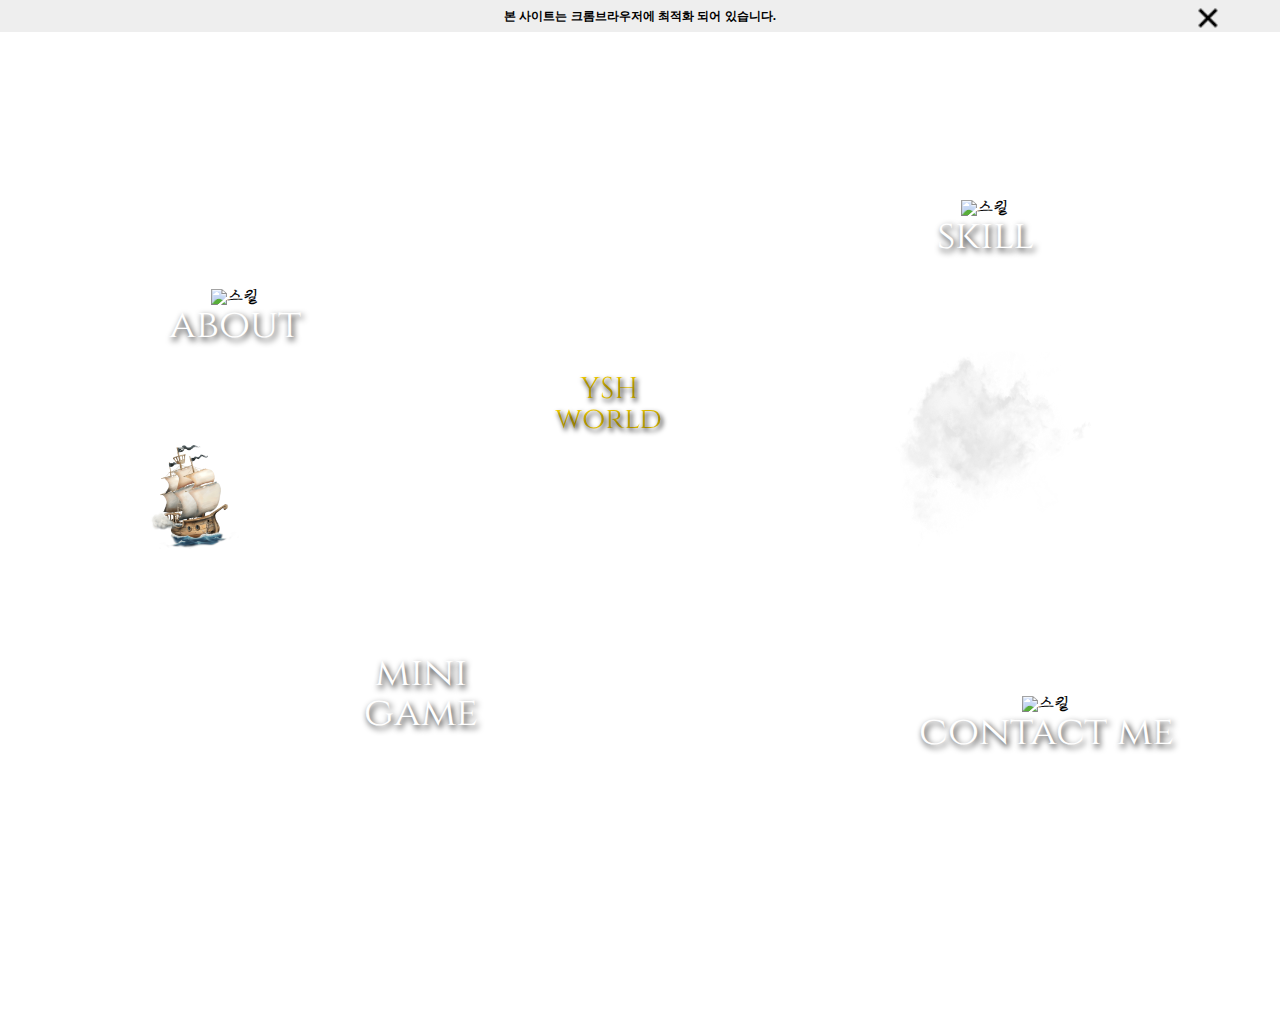
==== commit 954a9227: "Done." ====
--- a/main.html
+++ b/main.html
@@ -22,7 +22,7 @@
         YSH<br />
         world
       </div>
-      <!-- about 시작 -->
+      <!-- about -->
       <a href="#" class="about_map common">
         <div class="logo">
           <div class="mark">
@@ -45,21 +45,22 @@
                   <img src="img/me.jpg" alt="내사진" />
                 </div>
                 <div class="name">
-                  이름: 유승한<br />
-                  나이: <span class="age"></span><br />
-                  주소: 강원도 춘천시<br>
-                  춘천고등학교 졸업<br>
-                  안산 라인컴퓨터아트학원 멀티미디어콘텐츠제작(스마트웹 & 앱디자인) 과정 수료
+                  - 이름: 유승한<br />
+                  - 나이: <span class="age"></span><br />
+                  - 주소: 강원도 춘천시<br />
+                  - 춘천고등학교 졸업<br />
+                  - 안산 라인컴퓨터아트학원 멀티미디어콘텐츠제작(스마트웹 &
+                  앱디자인) 과정 수료
                 </div>
               </div>
               <div class="face_text">
                 <p>
-                  안다는 것은 무엇인가. 나는 정말 알고 있는가?<br>
-                  평상시 제 스스로에게 끊임없이 하는 질문입니다.<br>
-                  더 알기 위해서 MDN, javascript.info 사이트를 적극 이용하며 어떤 문제에 부딪혀서 혼자 돌파구를 찾지 못할땐 Stack Overflow 사이트에서 도움을 얻습니다.<br>
-                  끝없이 탐구하며 문제를 해결하는 과정을 즐깁니다.<br />
-                  항상 긍정적인 마인드로 언제든지 새로운 사람, 새로운 기술,
-                  새로운 환경을 맞이할 준비가 되어있습니다.
+                  평소 MDN, javascript.info 사이트를 이용해 공부하며
+                  어떤 문제에 부딪혀서 혼자 돌파구를 찾지 못할땐 Stack Overflow
+                  사이트에서 도움을 얻습니다.<br>
+                  jQuery와 plugin을 사용할줄 알며 바닐라 자바스크립트로 코딩하는 것을 선호합니다.<br>
+                  끝없이 탐구하며 문제를 해결하는 과정을 즐깁니다.<br>
+                  배움을 멈추지 않을 것이며 항상 긍정적인 마인드로 언제든지 새로운 사람, 새로운 기술, 새로운 환경을 맞이할 준비가 되어있습니다.
                 </p>
               </div>
             </div>
@@ -70,8 +71,8 @@
           <a href="#" class="close"></a>
         </div>
       </div>
-      <!-- // about 끝 -->
-      <!-- skill 시작 -->
+      <!-- // about -->
+      <!-- skill -->
       <a href="#" class="skill_map common">
         <div class="logo">
           <div class="mark">
@@ -109,8 +110,9 @@
                   <img src="img/logo_js.png" alt="js로고" />
                 </div>
                 <p>
-                  기본적인 제어문, 연산자, 메소드, 프로퍼티 등을 이해하고
-                  있으며 알맞게 활용할 수 있습니다. ES6버전의 문법을 사용할 수 있습니다.
+                  기본적인 제어문, 연산자, 메소드, 프로퍼티 등을 이해하고 있으며
+                  알맞게 활용할 수 있습니다. ES6버전의 문법을 사용할 수
+                  있습니다.
                 </p>
               </div>
               <div class="skill_logo_wrap">
@@ -127,7 +129,8 @@
                   <img src="img/logo_sass.png" alt="sass로고" />
                 </div>
                 <p>
-                  중첩(Nesting), 변수, mixin을 활용하여 기본적인 코드를 구성할 수 있습니다.
+                  중첩(Nesting), 변수, mixin을 활용하여 기본적인 코드를 구성할
+                  수 있습니다.
                 </p>
               </div>
             </div>
@@ -138,8 +141,8 @@
           <a href="#" class="close"></a>
         </div>
       </div>
-      <!-- // skill 끝 -->
-      <!-- works 시작 -->
+      <!-- // skill -->
+      <!-- works -->
       <a href="#" class="works_map common">
         <div class="logo">
           <div class="mark">
@@ -168,73 +171,110 @@
                   <li>2</li>
                   <li>3</li>
                   <li>4</li>
+                  <li>5</li>
+                  <li>6</li>
                 </ul>
               </div>
-              <span>/ 4</span>
+              <span>/ 6</span>
             </div>
             <div class="works_slide_wrap">
               <div class="real_contents_box works_slide">
                 <div class="pharmicell_wrap works_common">
                   <div class="works_img">
-                    <img src="img/thumb_pharmicell.png" alt="파미셀" />
+                    <img src="img/thumb_artfive.png" alt="파미셀" />
                   </div>
                   <div class="works_text">
-                    <p>파미셀</p>
+                    <p>Artfive</p>
                     <p>
-                      #PC화면 최적화<br /><br />
-                      바이오 회사인 파미셀의 홈페이지를 리뉴얼 하였습니다.<br /><br />
-                      메인 1개, 서브 13개
+                      #반응형 #SCSS #Vanilla JS<br>기획·코딩 100%, 제작기간 3일
                     </p>
-                    <a
-                      href="works/pharm/index.html"
+                    <p>
+                      아트파이브 웹사이트를 반응형으로 리뉴얼 하였습니다. 동작 구현은 순수 자바스크립트로만 하였습니다.<br><br>
+                      메인 1개
+                    </p>
+                  </div>
+                  <div class="link_btn">
+                  <a
+                      href="works/artfive/index.html"
                       class="siteview"
                       target="_blank"
-                      >SITE VIEW</a
-                    >
-                    <a
-                      href="https://github.com/yooseunghan24/pharmicell"
+                      >SITE VIEW</a>
+                    <a
+                      href="https://github.com/yooseunghan24/artfive"
                       class="codeview"
                       target="_blank"
-                      >Github</a
-                    >
+                      >Github</a>
                   </div>
                 </div>
                 <div class="koz_wrap works_common">
                   <div class="works_img">
-                    <img src="img/thumb_koz.png" alt="koz" />
+                    <img src="img/thumb_koz.png" alt="koz">
                   </div>
                   <div class="works_text">
                     <p>KOZ ENTERTAINMENT</p>
                     <p>
-                      #반응형 #SCSS #swiper plugin<br /><br />
-                      KOZ 엔터테인먼트의 홈페이지를 따라 만들었습니다.<br /><br />
-                      메인 1개, 서브 1개
+                      #반응형 #SCSS #swiper plugin<br>기획·코딩 100%, 제작기간 3일
                     </p>
+                    <p>
+                      KOZ 엔터테인먼트의 홈페이지를 따라 만들었습니다.<br><br>
+                      메인 1개, 서브 1개(About Koz)
+                    </p>
+                  </div>
+                  <div class="link_btn">
                     <a
                       href="works/koz/index.html"
                       class="siteview"
                       target="_blank"
-                      >SITE VIEW</a>
+                      >SITE VIEW</a
+                    >
                     <a
                       href="https://github.com/yooseunghan24/koz_entertainment"
                       class="codeview"
                       target="_blank"
-                      >Github</a>
-                  </div>
-                </div>
-
+                      >Github</a
+                    >
+                  </div>
+                </div>
+                <div class="pharmicell_wrap works_common">
+                  <div class="works_img">
+                    <img src="img/thumb_pharmicell.png" alt="파미셀" />
+                  </div>
+                  <div class="works_text">
+                    <p>파미셀</p>
+                    <p>#PC화면 최적화<br>기획·디자인·코딩 100%, 제작기간 2주</p>
+                    <p>
+                      바이오 회사인 파미셀의 홈페이지를 리뉴얼 하였습니다.<br><br>
+                      메인 1개, 서브 13개
+                    </p>
+                  </div>
+                  <div class="link_btn">
+                    <a
+                      href="works/pharm/index.html"
+                      class="siteview"
+                      target="_blank"
+                      >SITE VIEW</a
+                    >
+                    <a
+                      href="https://github.com/yooseunghan24/pharmicell"
+                      class="codeview"
+                      target="_blank"
+                      >Github</a
+                    >
+                  </div>
+                </div>
                 <div class="restaurant_wrap works_common">
                   <div class="works_img">
                     <img src="img/thumb_outback.png" alt="아웃백" />
                   </div>
                   <div class="works_text">
                     <p>아웃백 스테이크 하우스</p>
+                    <p>#반응형<br>기획·코딩 100%, 제작기간 4일</p>
                     <p>
-                      #반응형<br /><br />
-                      아웃백 홈페이지를 반응형으로 리뉴얼 했습니다.<br /><br />
-                      메인 1개
+                      기존의 아웃백 홈페이지를 반응형으로 리뉴얼 했습니다.<br><br>
+                      메인 1개, 서브 1개(OUTBACK STORY)
                     </p>
-
+                  </div>
+                  <div class="link_btn">
                     <a
                       href="works/outback/index.html"
                       class="siteview"
@@ -255,12 +295,13 @@
                   </div>
                   <div class="works_text">
                     <p>DIEU NEO</p>
+                    <p>#반응형 #Vanilla JS<br>기획·코딩 100%, 제작기간 7일</p>
                     <p>
-                      #반응형<br /><br />
-                      가상의 갤러리 사이트를 제작하였습니다.<br /><br />
+                      디자인은 템플릿을 참고하여 가상의 갤러리 사이트를 제작하였습니다. 동작 구현은 순수 자바스크립트로만 하였습니다.<br><br>
                       메인 1개, 서브 4개
                     </p>
-
+                  </div>
+                  <div class="link_btn">
                     <a
                       href="works/dieu/index.html"
                       class="siteview"
@@ -275,33 +316,32 @@
                     >
                   </div>
                 </div>
-                <!--수정중div class="youth_wrap works_common">
+                <div class="mainsite_wrap works_common">
                   <div class="works_img">
-                    <img src="img/thumb_youth.png" alt="youth" />
+                    <img src="img/thumb_mainsite.png" alt="내사이트">
                   </div>
                   <div class="works_text">
-                    <p>YOUTH 피부과 의원</p>
+                    <p>포트폴리오 사이트</p>
+                    <p>#반응형<br>기획·디자인·코딩 100%</p>
                     <p>
-                      #반응형<br /><br />
-                      가상의 피부과 병원인 YOUTH 피부과의 홈페이지를
-                      만들었습니다.<br /><br />
-                      메인 1개
+                      저의 가치관을 잘 드러낼 수 있는 항해, 탐험 컨셉으로 포트폴리오 사이트를 제작하였습니다.
                     </p>
-
-                    <a
-                      href="works/youth/index.html"
+                  </div>
+                  <div class="link_btn">
+                    <a
+                      href="#"
                       class="siteview"
                       target="_blank"
                       >SITE VIEW</a
                     >
                     <a
-                      href="https://github.com/yooseunghan24/youth-dermatology"
+                      href="https://github.com/yooseunghan24/my-portfolio"
                       class="codeview"
                       target="_blank"
                       >Github</a
                     >
                   </div>
-                </div-->
+                </div>
               </div>
             </div>
           </div>
@@ -311,8 +351,8 @@
           <a href="#" class="close"></a>
         </div>
       </div>
-      <!-- // works 끝 -->
-      <!-- contact 시작 -->
+      <!-- // works -->
+      <!-- contact -->
       <a href="#" class="contact_map common">
         <div class="logo">
           <div class="mark">
@@ -349,8 +389,8 @@
           <a href="#" class="close"></a>
         </div>
       </div>
-      <!-- // contact 끝 -->
-      <!-- minigame 시작 -->
+      <!-- // contact -->
+      <!-- minigame -->
       <a href="#" class="minigame_map common">
         <div class="logo">
           <span class="text"> mini<br />game </span>
@@ -377,8 +417,8 @@
           <a href="#" class="close"></a>
         </div>
       </div>
-      <!-- // minigame 끝 -->
-      <!-- 이펙트 시작 -->
+      <!-- // minigame -->
+      <!-- 이펙트 -->
       <div class="cloud cloud1">
         <img src="img/cloud4.png" alt="구름" />
       </div>
@@ -406,10 +446,10 @@
       <div class="minimap_wrap">
         <div class="minibox"></div>
       </div>
-      <!-- // 이펙트 끝-->
+      <!-- // 이펙트 -->
     </div>
-    <!-- // PC버전 끝 -->
-    <!-- 모바일버전 시작 -->
+    <!-- // PC버전 -->
+    <!-- 모바일버전 -->
     <div class="phone_tablet">
       <div class="phone_tablet_wrap">
         <div class="alert">
@@ -418,7 +458,7 @@
             <img src="img/alert_close_btn.png" alt="알림창" />
           </a>
         </div>
-        <!-- m_intro 시작 -->
+        <!-- m_intro -->
         <section class="m_intro">
           <h2>인트로영역</h2>
           <p>세상을 끝없이 항해하는 유승한입니다.</p>
@@ -426,8 +466,8 @@
             <div class="scroll_dot"></div>
           </div>
         </section>
-        <!-- // m_intro 끝 -->
-        <!--  m_about 시작 -->
+        <!-- // m_intro -->
+        <!--  m_about -->
         <section class="m_about">
           <h2>about 섹션</h2>
           <h3>About</h3>
@@ -436,26 +476,27 @@
               <img src="img/me.jpg" alt="내사진" />
             </div>
             <div class="m_about_face_text">
-              이름: 유승한<br />
-              나이: <span class="age"></span><br />
-              주소: 강원도 춘천시<br>
-              춘천고등학교 졸업<br>
-              안산 라인컴퓨터아트학원 멀티미디어콘텐츠제작(스마트웹 & 앱디자인) 과정 수료
+              - 이름: 유승한<br>
+              - 나이: <span class="age"></span><br>
+              - 주소: 강원도 춘천시<br>
+              - 춘천고등학교 졸업<br>
+              - 안산 라인컴퓨터아트학원 멀티미디어콘텐츠제작(스마트웹 & 앱디자인)
+              과정 수료
             </div>
           </div>
           <div class="m_about_text_wrap">
             <p>
-              안다는 것은 무엇인가. 나는 정말 알고 있는가?<br>
-              평상시 제 스스로에게 끊임없이 하는 질문입니다.<br><br><br>
-              더 알기 위해서 MDN, javascript.info 사이트를 적극 이용하며 어떤 문제에 부딪혀서 혼자 돌파구를 찾지 못할땐 Stack Overflow 사이트에서 도움을 얻습니다.<br><br><br>
-              끝없이 탐구하며 문제를 해결하는 과정을 즐깁니다.<br />
-              항상 긍정적인 마인드로 언제든지 새로운 사람, 새로운 기술,
-              새로운 환경을 맞이할 준비가 되어있습니다.
+              평소 MDN, javascript.info 사이트를 이용해 공부하며
+              어떤 문제에 부딪혀서 혼자 돌파구를 찾지 못할땐 Stack Overflow
+              사이트에서 도움을 얻습니다.<br><br>
+              jQuery와 plugin을 사용할줄 알며 바닐라 자바스크립트로 코딩하것을 선호합니다.<br><br>
+              끝없이 탐구하며 문제를 해결하는 과정을 즐깁니다.<br><br>
+              배움을 멈추지 않을 것이며 항상 긍정적인 마인드로 언제든지 새로사람, 새로운 기술, 새로운 환경을 맞이할 준비가 되어있습니다.
             </p>
           </div>
         </section>
-        <!-- // m_about 끝 -->
-        <!-- m_skill 시작 -->
+        <!-- // m_about -->
+        <!-- m_skill -->
         <section class="m_skill">
           <h2>skill 섹션</h2>
           <h3>Skill</h3>
@@ -509,24 +550,71 @@
             </div>
             <div class="m_skill_contents_text">
               <p>
-                중첩(Nesting), 변수, mixin을 활용하여 기본적인 코드를 구성할 수 있습니다.
+                중첩(Nesting), 변수, mixin을 활용하여 기본적인 코드를 구성할 수
+                있습니다.
               </p>
             </div>
           </div>
         </section>
-        <!-- // m_skill 끝 -->
-        <!-- m_works 시작 -->
+        <!-- // m_skill -->
+        <!-- m_works -->
         <section class="m_works">
           <h2>works 섹션</h2>
           <h3>Works</h3>
           <div class="m_works_contents_wrap">
             <div class="m_works_contents_img">
+              <img src="img/m_thumb_artfive.jpg" alt="아트파이브썸네일" />
+            </div>
+            <div class="m_works_contents_text">
+              <p class="works_subtitle">Artfive</p>
+              <p class="works_type">#반응형 #SCSS #Vanilla JS<br>기획·코딩 100%, 제작기간 3일</p>
+              <br>
+              <p class="works_subtext">
+                아트파이브 웹사이트를 반응형으로 리뉴얼 하였습니다. 동작 구현은 순수 자바스크립트로만 하였습니다.
+              </p>
+              <a
+                href="works/artfive/index.html"
+                class="m_siteview"
+                target="_blank"
+                >SITE VIEW</a
+              >
+              <a
+                href="https://github.com/yooseunghan24/artfive"
+                class="m_codeview"
+                target="_blank"
+                >Github</a
+              >
+            </div>
+          </div>
+          <div class="m_works_contents_wrap">
+            <div class="m_works_contents_img">
+              <img src="img/m_thumb_koz.jpg" alt="KOZ썸네일" />
+            </div>
+            <div class="m_works_contents_text">
+              <p class="works_subtitle">KOZ ENTERTAINMENT</p>
+              <p class="works_type">#반응형 #SCSS #swiper plugin<br>기획·코딩 100%, 제작기간 3일</p>
+              <br>
+              <p class="works_subtext">
+                KOZ 엔터테인먼트의 홈페이지를 따라 만들었습니다. 
+              </p>
+              <a href="works/koz/index.html" class="m_siteview" target="_blank"
+                >SITE VIEW</a
+              >
+              <a
+                href="https://github.com/yooseunghan24/koz_entertainment"
+                class="m_codeview"
+                target="_blank"
+                >Github</a
+              >
+            </div>
+          </div>
+          <div class="m_works_contents_wrap">
+            <div class="m_works_contents_img">
               <img src="img/m_thumb_pharmicell.jpg" alt="파미셀썸네일" />
             </div>
             <div class="m_works_contents_text">
               <p class="works_subtitle">파미셀</p>
-              <br />
-              <p class="works_type">#PC화면 최적화</p>
+              <p class="works_type">#PC화면 최적화<br>기획·디자인·코딩 100%, 제작기간 2주</p>
               <br />
               <p class="works_subtext">
                 제약회사인 파미셀의 홈페이지를 리뉴얼 했습니다.
@@ -546,106 +634,77 @@
             </div>
           </div>
           <div class="m_works_contents_wrap">
+            <div class="m_works_contents_img">
+              <img src="img/m_thumb_outback.jpg" alt="아웃백썸네일" />
+            </div>
             <div class="m_works_contents_text">
-              <p class="works_subtitle">KOZ ENTERTAINMENT</p>
-              <br />
-              <p class="works_type">#반응형 #SCSS #swiper plugin</p>
+              <p class="works_subtitle">아웃백 스테이크 하우스</p>
+              <p class="works_type">#반응형<br>기획·코딩 100%, 제작기간 4일</p>
+              <br>
+              <p class="works_subtext">
+                기존의 아웃백 홈페이지를 반응형으로 리뉴얼 했습니다.
+              </p>
+              <a
+                href="works/outback/index.html"
+                class="m_siteview"
+                target="_blank"
+                >SITE VIEW</a
+              >
+              <a
+                href="https://github.com/yooseunghan24/OutbackSteakHouse"
+                class="m_codeview"
+                target="_blank"
+                >Github</a
+              >
+            </div>
+          </div>
+          <div class="m_works_contents_wrap">
+            <div class="m_works_contents_img">
+              <img src="img/m_thumb_dieu.jpg" alt="DIEU썸네일" />
+            </div>
+            <div class="m_works_contents_text">
+              <p class="works_subtitle">DIEU NEO</p>
+              <p class="works_type">#반응형 #Vanilla JS<br>기획·코딩 100%, 제작기간 7일</p>
               <br />
               <p class="works_subtext">
-                KOZ 엔터테인먼트의 홈페이지를 따라 만들었습니다.
-              </p>
-              <a href="works/koz/index.html" class="m_siteview" target="_blank"
+                디자인은 비핸스를 일부 참고하여 가상의 갤러리 사이트를 제작하였습니다. 동작 구현은 순수 자바스크립트로만 하였습니다.
+              </p>
+              <a href="works/dieu/index.html" class="m_siteview" target="_blank"
                 >SITE VIEW</a
               >
               <a
-                href="https://github.com/yooseunghan24/koz_entertainment"
+                href="https://github.com/yooseunghan24/Gallery"
                 class="m_codeview"
                 target="_blank"
                 >Github</a
               >
-            </div>
-            <div class="m_works_contents_img">
-              <img src="img/m_thumb_koz.jpg" alt="KOZ썸네일" />
             </div>
           </div>
           <div class="m_works_contents_wrap">
             <div class="m_works_contents_img">
-              <img src="img/m_thumb_outback.jpg" alt="아웃백썸네일" />
+              <img src="img/m_thumb_mainsite.jpg" alt="내사이트썸네일">
             </div>
             <div class="m_works_contents_text">
-              <p class="works_subtitle">아웃백 스테이크 하우스</p>
-              <br />
-              <p class="works_type">#반응형</p>
-              <br />
+              <p class="works_subtitle">포트폴리오 사이트</p>
+              <p class="works_type">#반응형<br>기획·디자인·코딩 100%</p>
+              <br>
               <p class="works_subtext">
-                아웃백 홈페이지를 반응형으로 리뉴얼 했습니다.
-              </p>
-              <a
-                href="works/outback/index.html"
-                class="m_siteview"
-                target="_blank"
+                저의 가치관을 잘 드러낼 수 있는 항해, 탐험 컨셉으로 포트폴리오 사이트를 제작하였습니다.
+              </p>
+              <a href="#" class="m_siteview" target="_blank"
                 >SITE VIEW</a
               >
               <a
-                href="https://github.com/yooseunghan24/OutbackSteakHouse"
+                href="https://github.com/yooseunghan24/my-portfolio"
                 class="m_codeview"
                 target="_blank"
                 >Github</a
               >
             </div>
           </div>
-          <div class="m_works_contents_wrap">
-            <div class="m_works_contents_text">
-              <p class="works_subtitle">DIEU NEO</p>
-              <br />
-              <p class="works_type">#반응형</p>
-              <br />
-              <p class="works_subtext">
-                가상의 갤러리 사이트를 제작하였습니다.
-              </p>
-              <a href="works/dieu/index.html" class="m_siteview" target="_blank"
-                >SITE VIEW</a
-              >
-              <a
-                href="https://github.com/yooseunghan24/Gallery"
-                class="m_codeview"
-                target="_blank"
-                >Github</a
-              >
-            </div>
-            <div class="m_works_contents_img">
-              <img src="img/m_thumb_dieu.jpg" alt="DIEU썸네일" />
-            </div>
-          </div>
-          <!--수정중div class="m_works_contents_wrap">
-            <div class="m_works_contents_img">
-              <img src="img/m_thumb_youth.jpg" alt="유스썸네일" />
-            </div>
-            <div class="m_works_contents_text">
-              <p class="works_subtitle">YOUTH 피부과</p>
-              <br />
-              <p class="works_type">#반응형</p>
-              <br />
-              <p class="works_subtext">
-                가상의 피부과 홈페이지를 만들었습니다.
-              </p>
-              <a
-                href="works/youth/index.html"
-                class="m_siteview"
-                target="_blank"
-                >SITE VIEW</a
-              >
-              <a
-                href="https://github.com/yooseunghan24/youth-dermatology"
-                class="m_codeview"
-                target="_blank"
-                >Github</a
-              >
-            </div>
-          </div-->
         </section>
-        <!-- // m_works 끝 -->
-        <!-- m_contact 시작 -->
+        <!-- // m_works -->
+        <!-- m_contact -->
         <section class="m_contact">
           <h2>contact 섹션</h2>
           <h3>Contact Me</h3>
@@ -664,17 +723,17 @@
             </a>
           </div>
         </section>
-        <!-- // m_contact 끝 -->
-        <!-- m_footer 시작 -->
+        <!-- // m_contact -->
+        <!-- m_footer -->
         <section class="m_footer">
           <h2>푸터영역</h2>
           <p>저의 포트폴리오를 봐주셔서 감사합니다</p>
           <p>Copyright 2020. 유승한 all rights reserved.</p>
         </section>
-        <!-- // m_footer 끝 -->
+        <!-- // m_footer -->
       </div>
     </div>
-    <!-- // 모바일버전 끝 -->
+    <!-- // 모바일버전 -->
     <script src="js/main.js"></script>
   </body>
 </html>
--- a/css/index.css
+++ b/css/index.css
@@ -6,10 +6,17 @@
 }
 html,
 body {
-  background: url(../img/realmap.jpg) no-repeat;
   overflow: hidden;
   cursor: url(../img/cursor.png), auto;
   user-select: none;
+}
+.desktop {
+  position: absolute;
+  top: -55px;
+  left: 0;
+  background: url(../img/realmap.jpg) no-repeat;
+  width: 1920px;
+  height: 1080px;
 }
 .alert {
   padding: 10px;
@@ -404,7 +411,7 @@
 }
 .works_slide {
   display: flex;
-  width: 400%;
+  width: 600%;
   transition: 0.3s;
 }
 .works_slide_arrow {
@@ -413,6 +420,7 @@
   top: 50%;
   left: 50px;
   transform: translateY(-50%);
+  z-index: 1;
 }
 .works_slide_arrow a {
   position: absolute;
@@ -448,7 +456,7 @@
 }
 .works_page ul {
   display: flex;
-  width: 100px;
+  width: 150px;
   transition: 0.3s;
 }
 .works_page ul li {
@@ -465,6 +473,7 @@
   height: 650px;
   display: flex;
   justify-content: space-evenly;
+  position: relative;
 }
 .works_img {
   width: 400px;
@@ -482,11 +491,25 @@
   position: relative;
 }
 .works_text p:nth-of-type(1) {
-  font-size: 28px;
+  font-size: 36px;
+  height: 22%;
 }
 .works_text p:nth-of-type(2) {
-  position: relative;
-  top: 20px;
+  font-size: 22px;
+  height: 30%;
+}
+.works_text p:nth-of-type(3) {
+  font-size: 19px;
+  height: 40%;
+}
+.link_btn {
+  position: absolute;
+  bottom: 100px;
+  left: 50%;
+  transform: translateX(-50%);
+}
+.link_btn > a:hover {
+  box-shadow: 0 0 10px 1px #000;
 }
 .siteview,
 .codeview {
@@ -501,28 +524,11 @@
   width: 184px;
   white-space: nowrap;
   text-align: center;
-  position: absolute;
-  bottom: 0;
   z-index: 7;
   transition: 0.5s;
 }
-.works_text > a:hover {
-  box-shadow: 0 0 10px 1px #000;
-}
-.siteview {
-  left: 0;
-}
 .codeview {
-  right: 0;
-}
-.rose {
-  position: absolute;
-  width: 100px;
-  height: 114px;
-  bottom: 40px;
-  left: -45px;
-  pointer-events: none;
-  z-index: 8;
+  margin-left: 35px;
 }
 /* contact */
 .contact_contents > p {
@@ -713,6 +719,20 @@
   left: 150px;
   animation: ship 120s linear infinite;
 }
+.ship:hover::after {
+  content: "저와 함께 항해할 분을 찾습니다.";
+  position: absolute;
+  top: -20px;
+  left: 0;
+  width: 170px;
+  height: 30px;
+  background: #fff;
+  border: 1px solid;
+  padding: 5px;
+}
+.ship.balloon::after {
+  display: block;
+}
 .ship img {
   width: 100%;
 }
@@ -746,8 +766,8 @@
   width: 180px;
   height: 110px;
   position: absolute;
-  bottom: 70px;
-  right: 100px;
+  bottom: 140px;
+  right: 80px;
   background: url(../img/minimap.png);
   box-shadow: 0 0 3px 2px #000;
 }
@@ -755,7 +775,7 @@
   position: absolute;
   top: 0;
   left: 0;
-  width: 165px;
+  width: 180px;
   height: 90px;
   background: #ffca6e;
   cursor: grab;
@@ -850,7 +870,7 @@
     position: relative;
     height: 100vh;
     padding: 0;
-    background: url("../img/mobile_bg.png") no-repeat bottom/33% fixed;
+    background: url("../img/mobile_bg.png") no-repeat bottom/33%;
   }
   .m_intro p {
     font-size: 40px;
@@ -975,6 +995,7 @@
   }
   .m_works_contents_wrap:nth-of-type(even) {
     transform: translateX(100%);
+    flex-direction: row-reverse;
   }
   .m_works_contents_wrap.upup {
     transform: translateX(0);
@@ -1005,6 +1026,9 @@
     position: absolute;
     bottom: 15px;
   }
+  .works_type {
+    font-size: 18px;
+  }
   .m_siteview {
     background: #3c3844;
     border: 1px solid #3c3844;
@@ -1115,9 +1139,8 @@
     padding-top: 20px;
     font-size: 14px;
   }
-  .m_works_contents_wrap:nth-of-type(2),
-  .m_works_contents_wrap:nth-of-type(4) {
-    flex-direction: column-reverse;
+  .m_works_contents_wrap:nth-of-type(even) {
+    flex-direction: column;
   }
   .m_works_contents_text > a {
     position: relative;
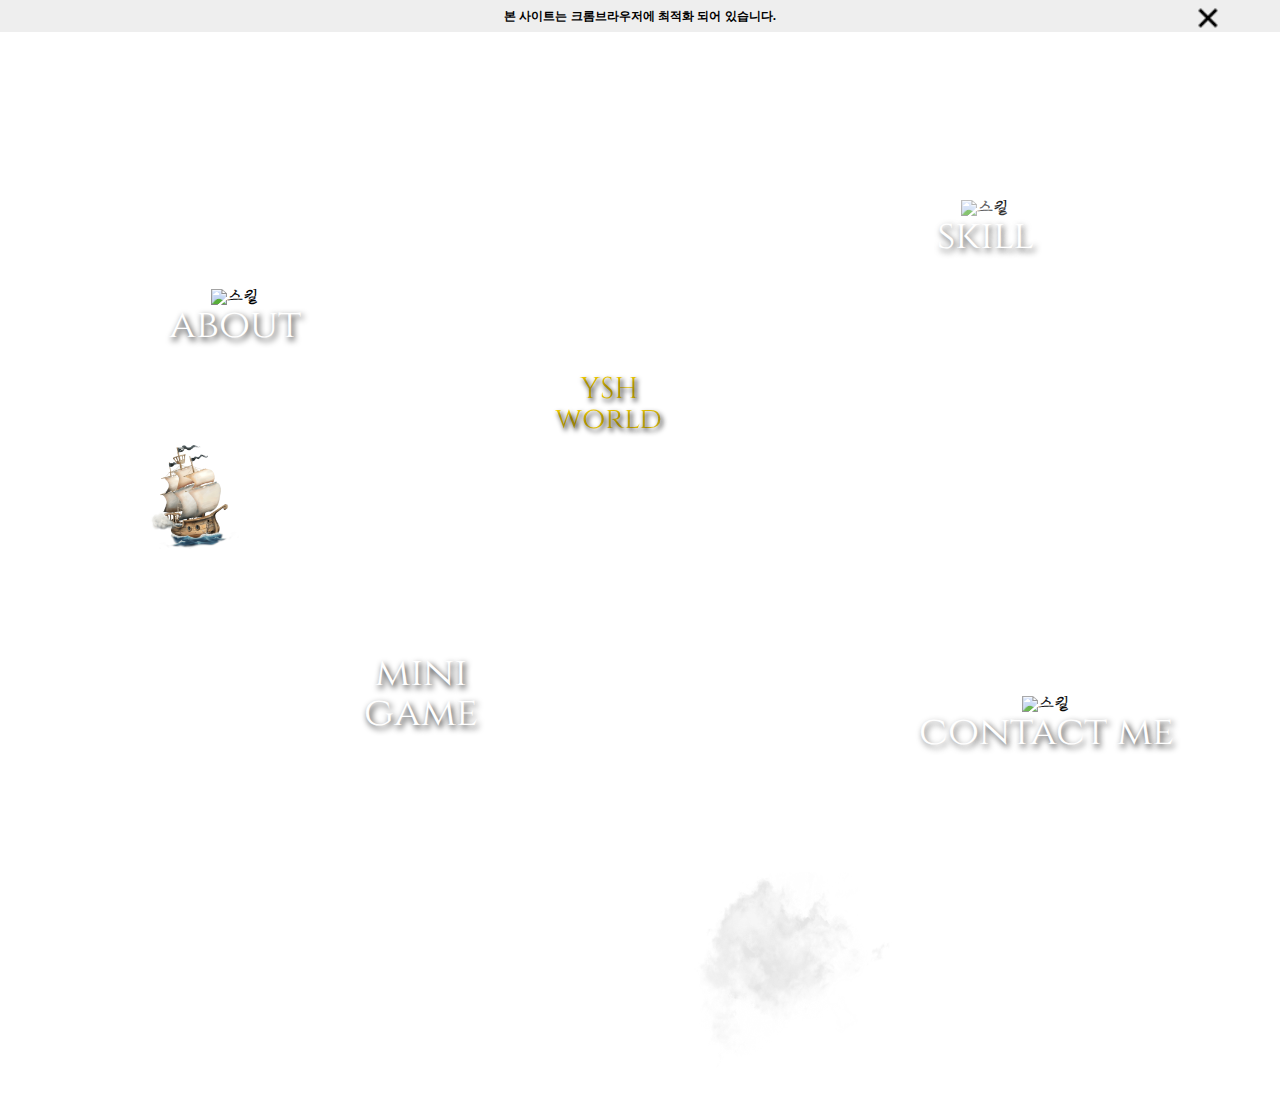
==== commit 1bd6703a: "Add files via upload" ====
--- a/main.html
+++ b/main.html
@@ -47,7 +47,7 @@
                 <div class="name">
                   - 이름: 유승한<br />
                   - 나이: <span class="age"></span><br />
-                  - 주소: 강원도 춘천시<br />
+                  - 주소: 경기도 성남시<br />
                   - 춘천고등학교 졸업<br />
                   - 안산 라인컴퓨터아트학원 멀티미디어콘텐츠제작(스마트웹 &
                   앱디자인) 과정 수료
@@ -173,9 +173,10 @@
                   <li>4</li>
                   <li>5</li>
                   <li>6</li>
+                  <li>7</li>
                 </ul>
               </div>
-              <span>/ 6</span>
+              <span>/ 7</span>
             </div>
             <div class="works_slide_wrap">
               <div class="real_contents_box works_slide">
@@ -336,6 +337,32 @@
                     >
                     <a
                       href="https://github.com/yooseunghan24/my-portfolio"
+                      class="codeview"
+                      target="_blank"
+                      >Github</a
+                    >
+                  </div>
+                </div>
+                <div class="other_portfolio_wrap works_common">
+                  <div class="works_img">
+                    <img src="img/m_thumb_other.jpg" alt="other" />
+                  </div>
+                  <div class="works_text">
+                    <p>다른 콘셉트 포트폴리오</p>
+                    <p>#반응형 #Vanilla_JS #SCSS<br>기획·디자인·코딩 100%, 제작기간 4일</p>
+                    <p>
+                      다른 콘셉트의 포트폴리오를 만들었습니다.<br><br>
+                    </p>
+                  </div>
+                  <div class="link_btn">
+                    <a
+                      href="works/other-portfolio/index.html"
+                      class="siteview"
+                      target="_blank"
+                      >SITE VIEW</a
+                    >
+                    <a
+                      href="https://github.com/yooseunghan24/mainpage"
                       class="codeview"
                       target="_blank"
                       >Github</a
@@ -478,7 +505,7 @@
             <div class="m_about_face_text">
               - 이름: 유승한<br>
               - 나이: <span class="age"></span><br>
-              - 주소: 강원도 춘천시<br>
+              - 주소: 경기도 성남시<br>
               - 춘천고등학교 졸업<br>
               - 안산 라인컴퓨터아트학원 멀티미디어콘텐츠제작(스마트웹 & 앱디자인)
               과정 수료
@@ -696,6 +723,28 @@
               >
               <a
                 href="https://github.com/yooseunghan24/my-portfolio"
+                class="m_codeview"
+                target="_blank"
+                >Github</a
+              >
+            </div>
+          </div>
+          <div class="m_works_contents_wrap">
+            <div class="m_works_contents_img">
+              <img src="img/m_thumb_other.jpg" alt="내사이트썸네일">
+            </div>
+            <div class="m_works_contents_text">
+              <p class="works_subtitle">다른 콘셉트 포트폴리오</p>
+              <p class="works_type">#반응형 #Vanilla_JS #SCSS<br>기획·디자인·코딩 100%</p>
+              <br>
+              <p class="works_subtext">
+                다른 콘셉트의 포트폴리오를 만들었습니다.
+              </p>
+              <a href="works/other-portfolio/index.html" class="m_siteview" target="_blank"
+                >SITE VIEW</a
+              >
+              <a
+                href="https://github.com/yooseunghan24/mainpage"
                 class="m_codeview"
                 target="_blank"
                 >Github</a
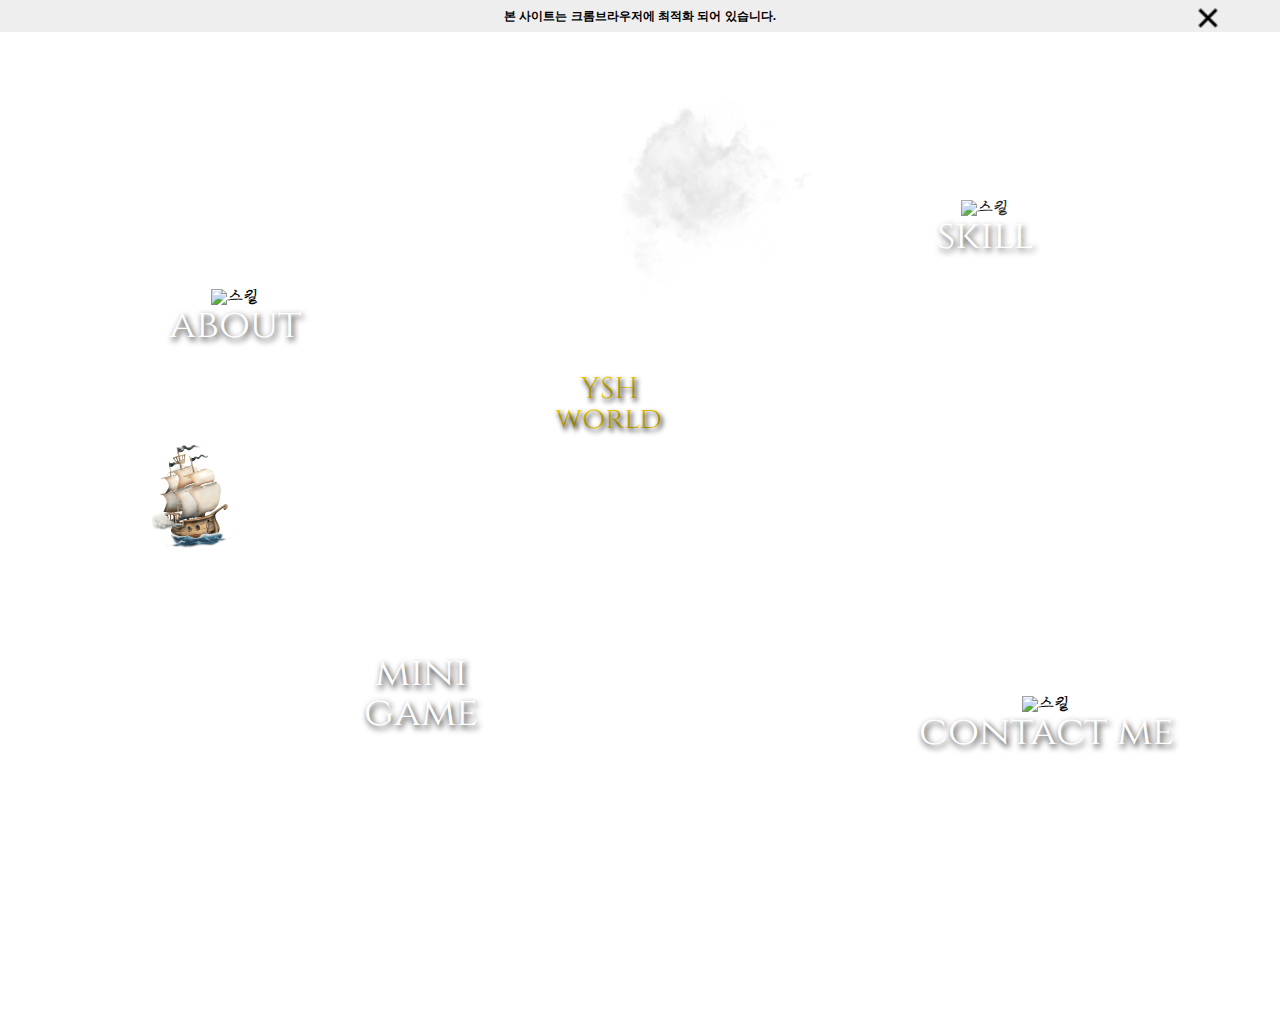
==== commit 6999ffcf: "Add files via upload" ====
--- a/main.html
+++ b/main.html
@@ -47,7 +47,6 @@
                 <div class="name">
                   - 이름: 유승한<br />
                   - 나이: <span class="age"></span><br />
-                  - 주소: 경기도 성남시<br />
                   - 춘천고등학교 졸업<br />
                   - 안산 라인컴퓨터아트학원 멀티미디어콘텐츠제작(스마트웹 &
                   앱디자인) 과정 수료
--- a/css/index.css
+++ b/css/index.css
@@ -411,7 +411,7 @@
 }
 .works_slide {
   display: flex;
-  width: 600%;
+  width: 700%;
   transition: 0.3s;
 }
 .works_slide_arrow {
@@ -456,7 +456,7 @@
 }
 .works_page ul {
   display: flex;
-  width: 150px;
+  width: 175px;
   transition: 0.3s;
 }
 .works_page ul li {
